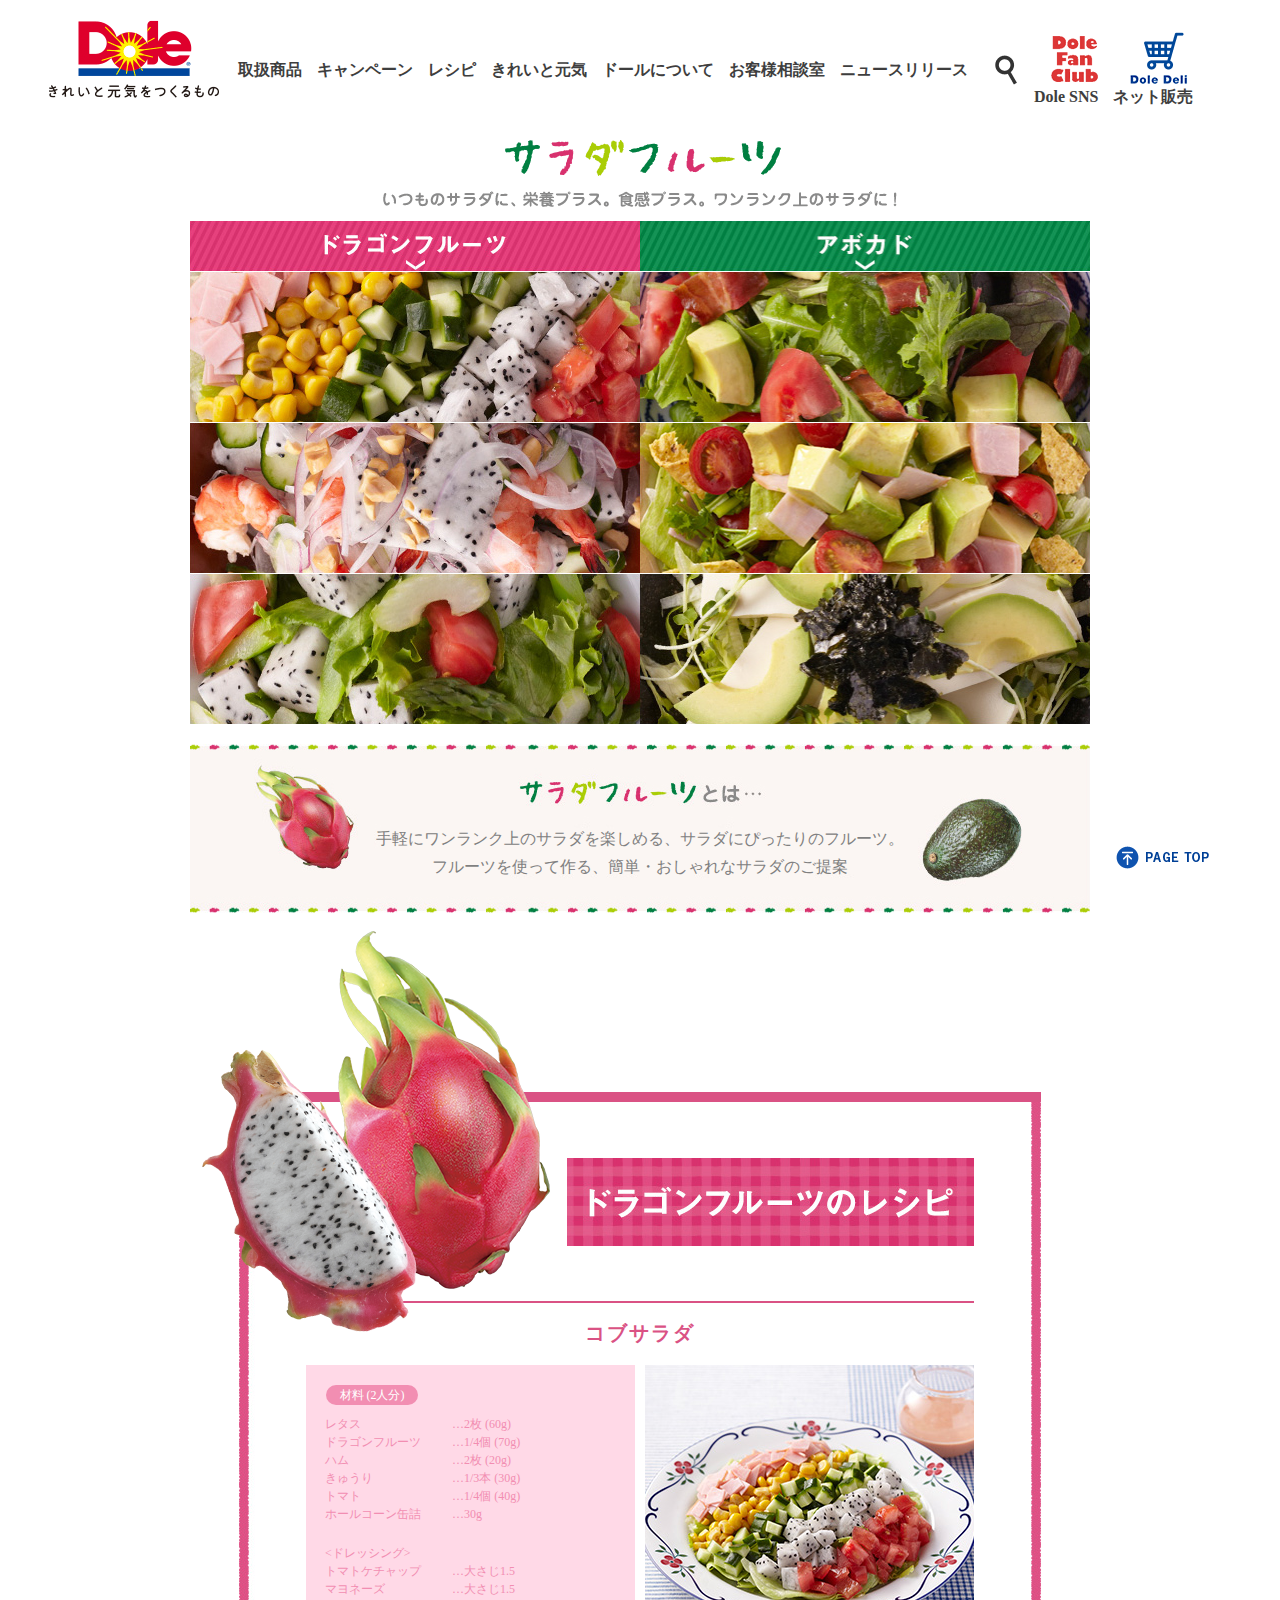
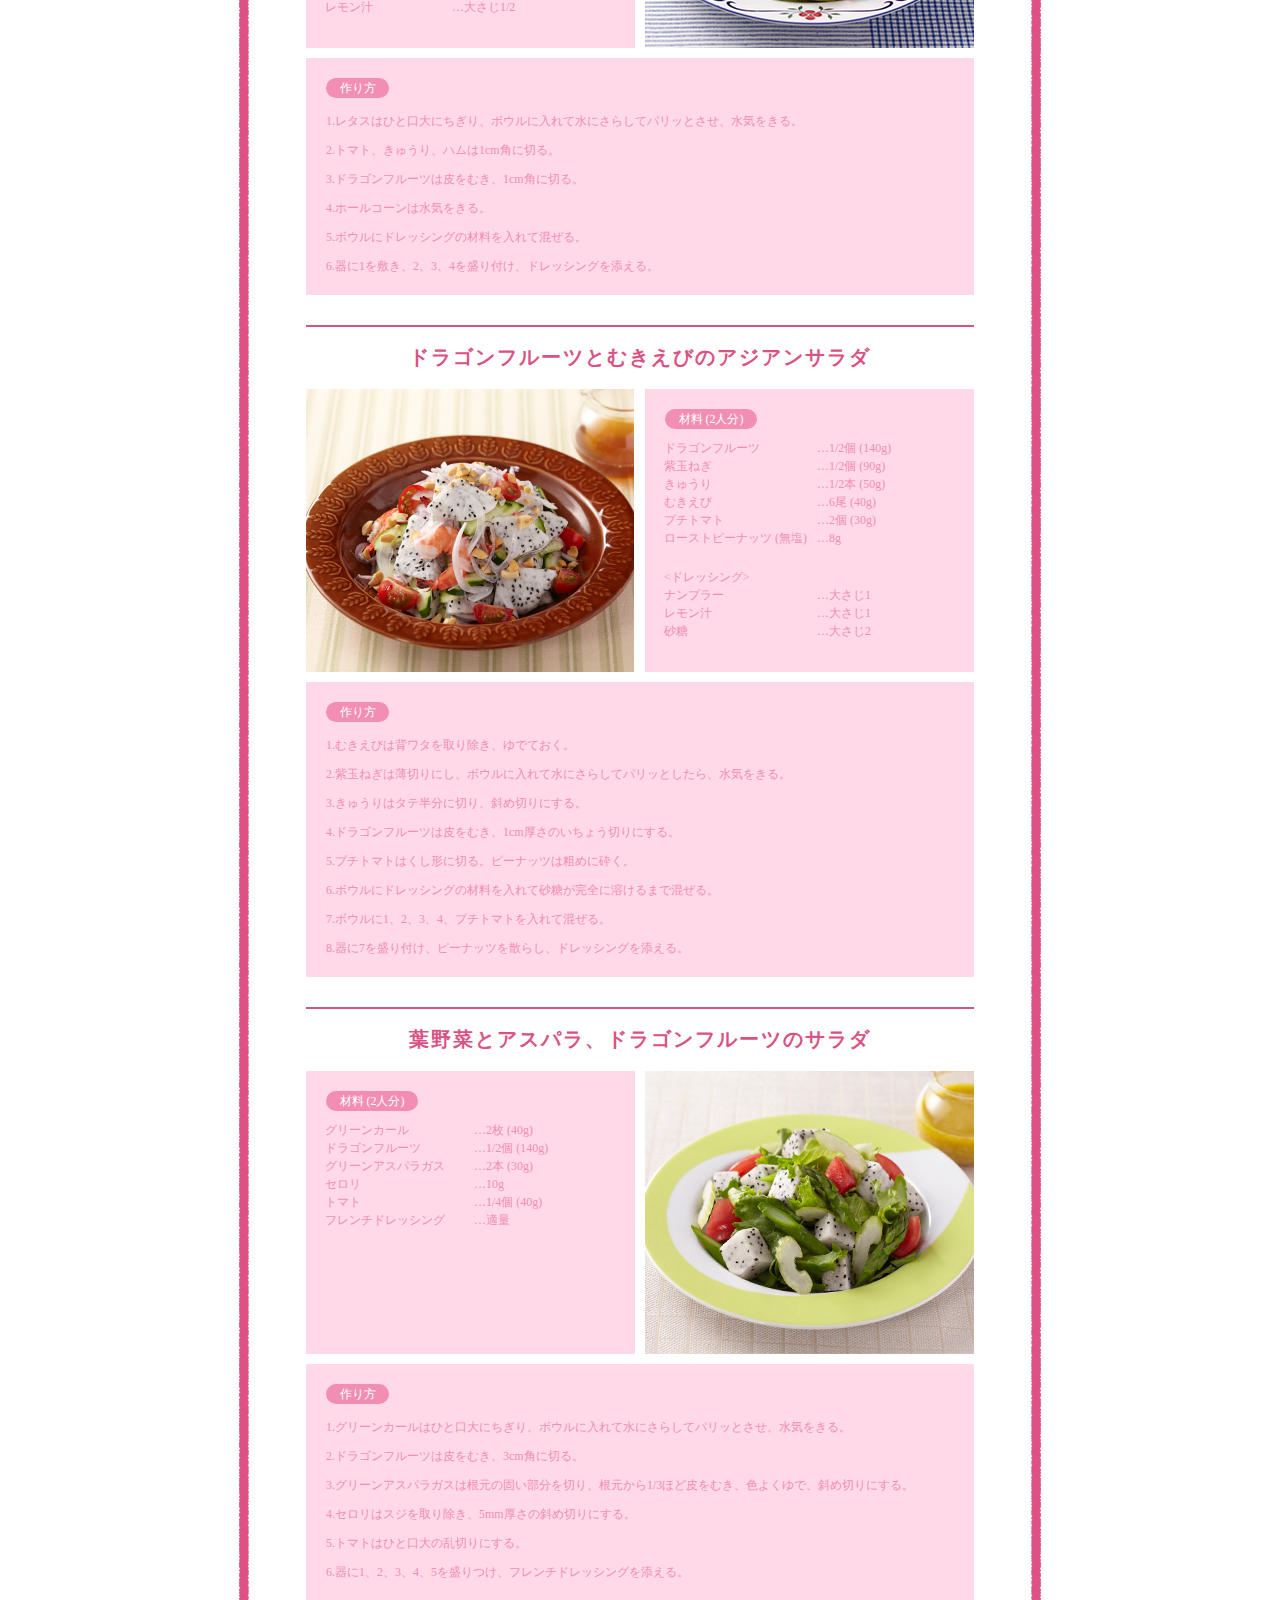
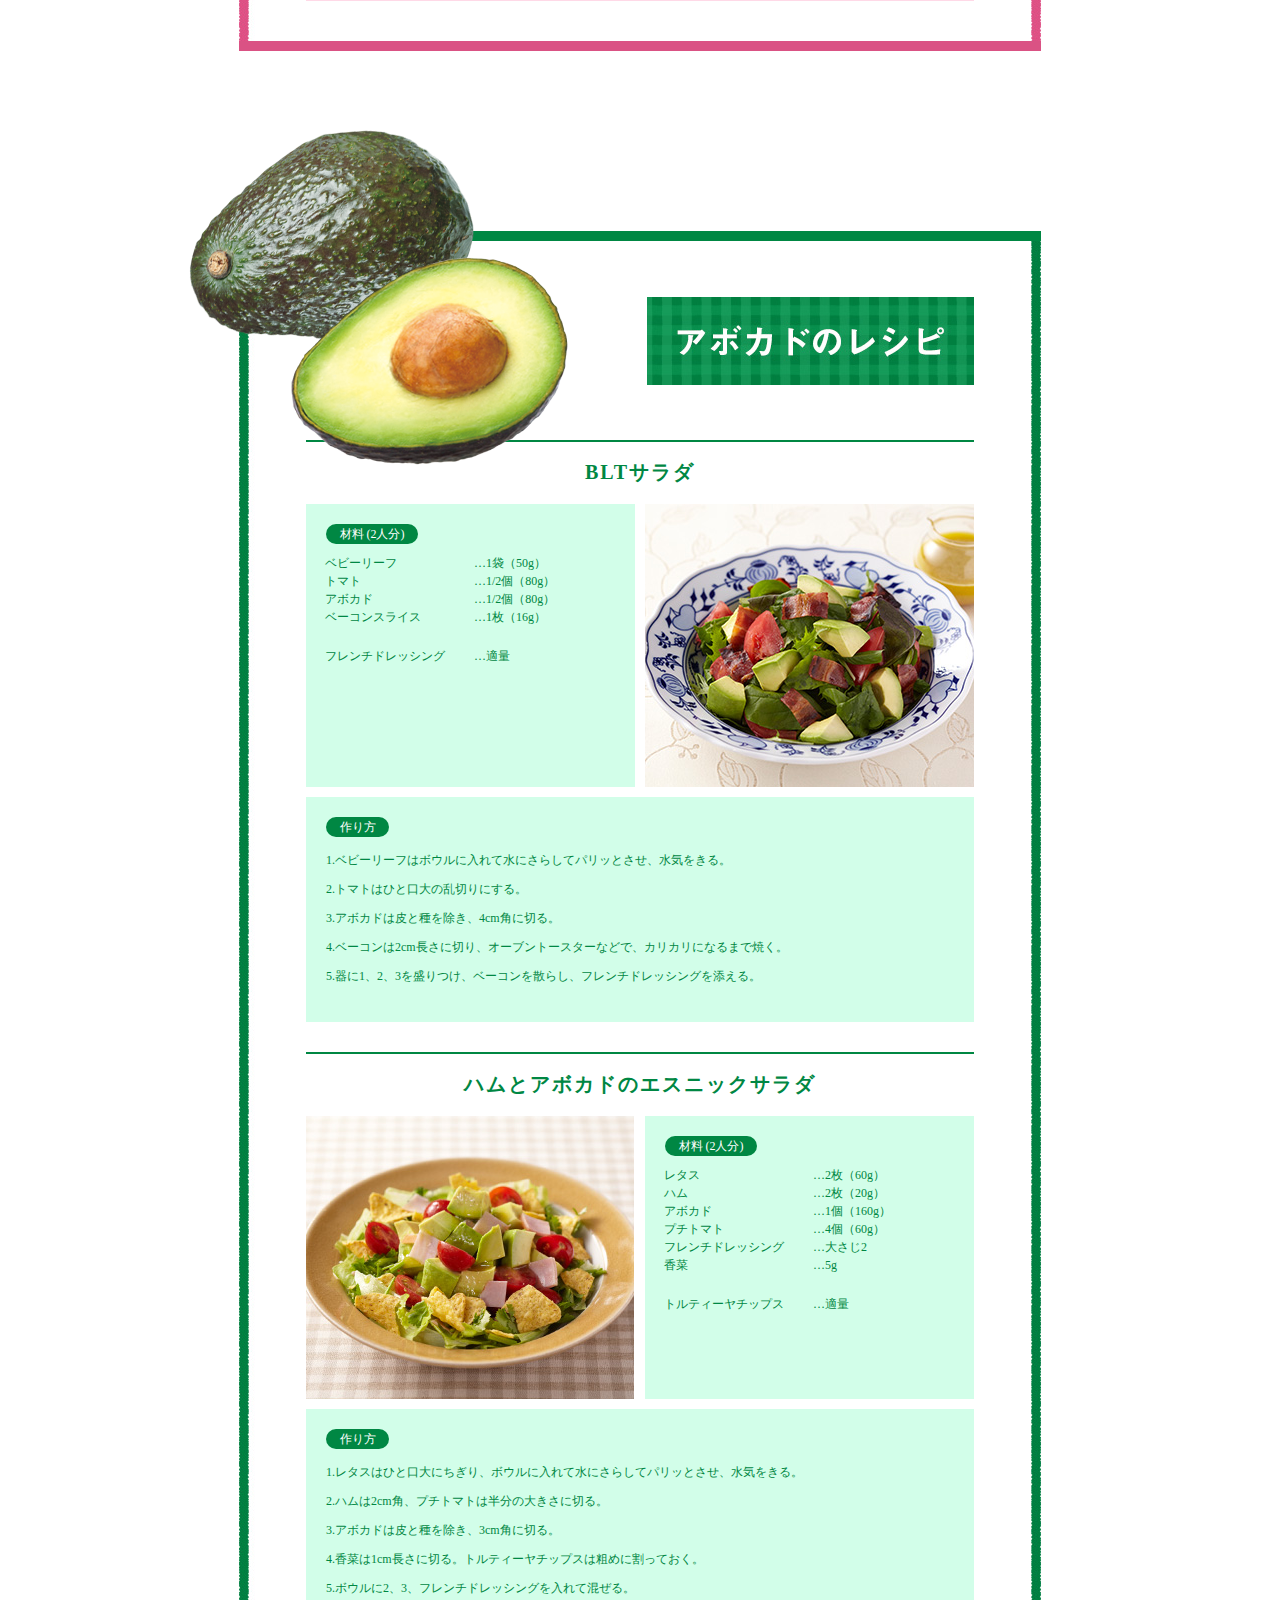
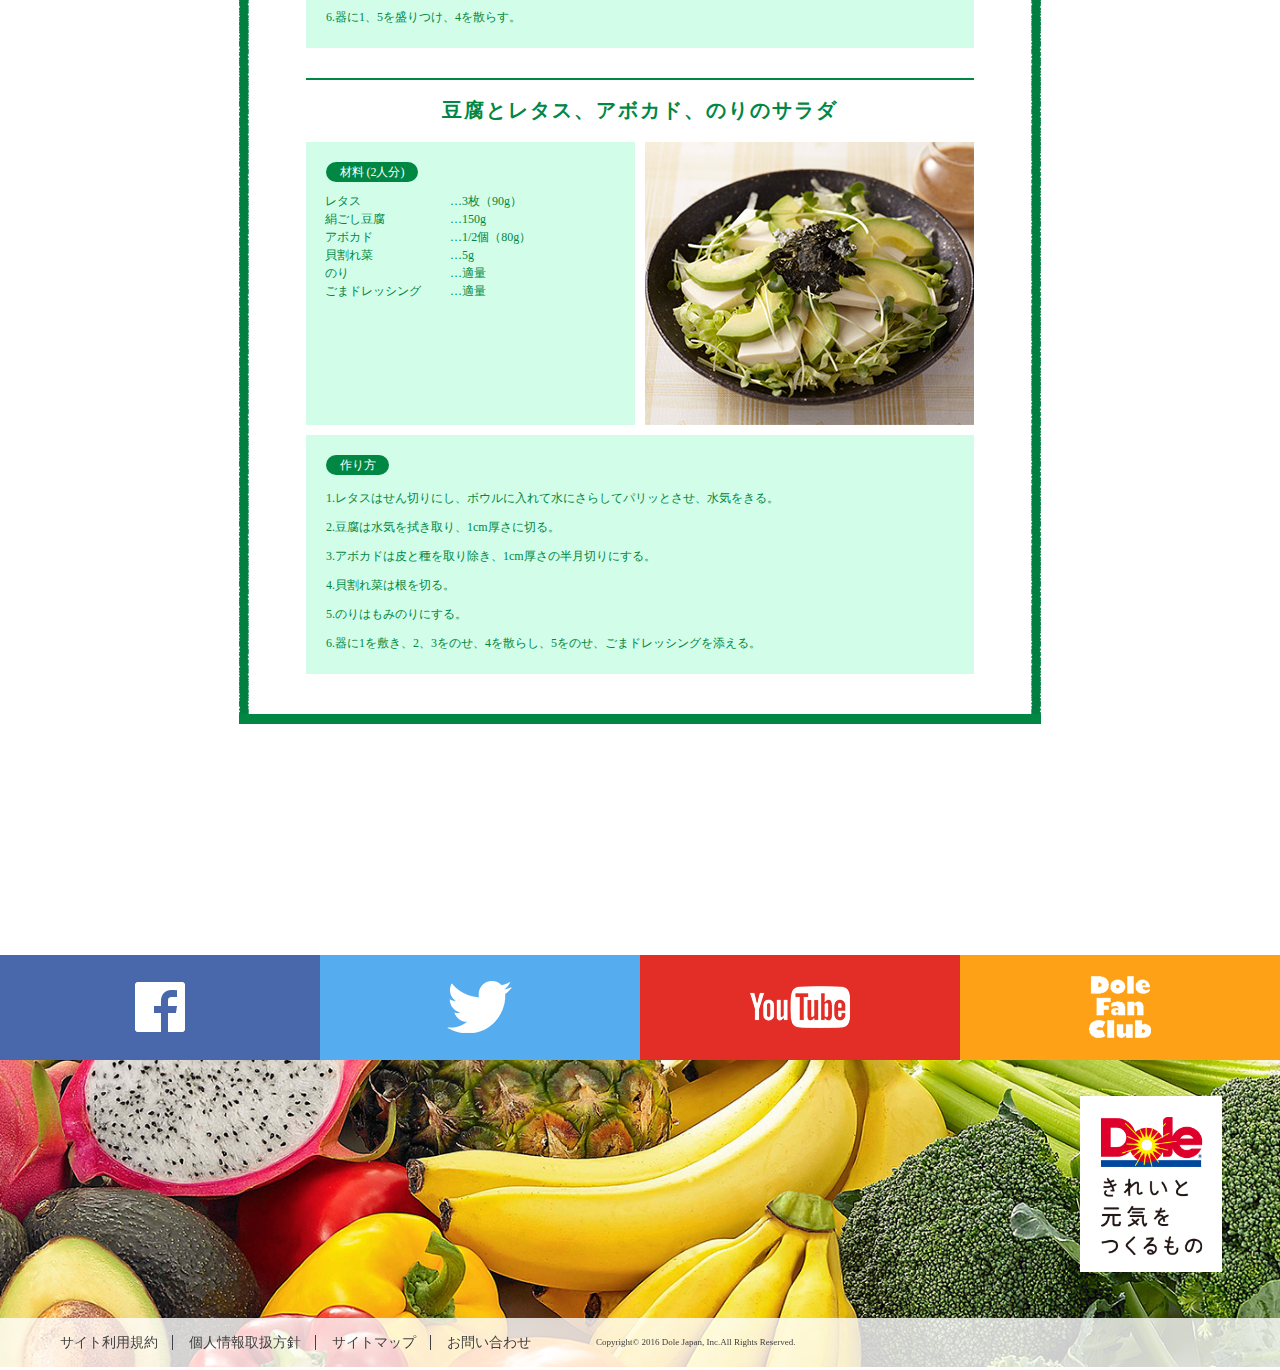
==== curriculum-02/index.html @ dbc5f343 "html内のすべてのomgにwidthとheightを指定。 インデントを調整。" ====
<!DOCTYPE html>
<html>
<head>
    <meta charset="UTF-8">
    <title>課題2</title>
    <link rel="stylesheet" type="text/css" href="css/reset.css">
    <link rel="stylesheet" type="text/css" href="css/style.css">
</head>
<body>
    <!--01.header-->
    <div class="header">
        <div class="header_inner cf">
            <a class="logo" href="https://www.dole.co.jp/"><img src="image/logo.png" alt="" height="78px" width="170px"></a>
            <ul class="groval_nav cf">
                <li><a href="https://www.dole.co.jp/products">取扱商品</a></li>
                <li><a href="https://www.dole.co.jp/campaign/">キャンペーン</a></li>
                <li><a href="https://www.dole.co.jp/recipe">レシピ</a></li>
                <li><a href="https://www.dole.co.jp/column">きれいと元気</a></li>
                <li><a href="https://www.dole.co.jp/company/">ドールについて</a></li>
                <li><a href="https://www.dole.co.jp/customer">お客様相談室</a></li>
                <li><a href="https://www.dole.co.jp/company_info/news/news_a001.html">ニュースリリース</a></li>
                <li><a class="header_serch" href=""><img src="image/header_search.png" alt="" height="30px" width="22px"></a></li>
            </ul>
            <div class="sns_link right_container">
                <a href="#"><img src="image/header_dfc.png" alt="" height="48px" width="47px"></a>
                <p><a href="#">Dole SNS</a></p>
            </div>
            <div class="sns_link_inner">
                <div class="sns_link_nav cf">
                    <dl class="dfc_box">
                        <dd><a href="#"><img src="image/footer_exlink_dfc.png" alt="" height="75px" width="170px"></a></dd>
                        <dt><a href="#">とっておきの最新情報はこちら！
                        <br>
                        Dole Fun Club！
                        </a></dt>
                    </dl>
                    <dl class="fb_box">
                        <dd><a href="#"><img src="image/footer_exlink_fb.png" alt="" height="75px" width="170px"></a></dd>
                        <dt><a href="#">Dole公式 Facebookページはこちら</a></dt>
                    </dl>
                    <dl class="tw_box">
                        <dd><a href="#"><img src="image/footer_exlink_tw.png" alt="" height="75px" width="170px"></a></dd>
                        <dt><a href="#">Dole公式 twitterはこちら</a></dt>
                    </dl>
                    <dl class="yt_box">
                        <dd><a href="#"><img src="image/footer_exlink_yt.png" alt="" height="75px" width="170px"></a></dd>
                        <dt><a href="#">Dole公式 YouTube</a></dt>
                    </dl>
                </div>
            </div>
            <div class="net_shop right_container">
                <a href="https://dole-deli.com/" target="blank"><img src="image/header_shop.png" alt="" height="52px" width="64px"></a>
                <p><a href="#">ネット販売</a></p>
            </div>
        </div>
    </div>
    <!--02.main_wrap-->
    <div class="main_wrap">
        <div class="main_wrap_top">
            <div class="key_visual">
                <img src="image/main_top_logo.png" alt="" height="90px" width="520px">
            </div>
            <div class="recipe_nav cf">
                <div class="dgfruit_nav">
                    <ul>
                        <li>
                            <a class="display_blockbgimg1" href="#dgfruit_recipi">
                                <img src="image/top_dragonfruit_image_01_off.jpg" alt="" height="50px" width="450px">
                            </a>
                        </li>
                        <li>
                            <a class="display_block bgimg2" href="#cobsalad">
                                <img src="image/top_dragonfruit_image_02_off.jpg" alt="" height="150px" width="450px">
                            </a>
                        </li>
                        <li>
                            <a class="display_block bgimg3" href="#asiansalad">
                                <img src="image/top_dragonfruit_image_03_off.jpg" alt="" height="150px" width="450px">
                            </a>
                        </li>
                        <li>
                            <a class="display_block bgimg4" href="#dgfruitsalad">
                                <img src="image/top_dragonfruit_image_04_off.jpg" alt="" height="150px" width="450px">
                            </a>
                        </li>
                    </ul>
                </div>
                <div class="avocado_nav">
                    <ul>
                        <li>
                            <a class="display_block bgimg5" href="#avocado_recipi">
                                <img src="image/top_avocado_image_01_off.jpg" alt="" height="50px" width="450px">
                            </a>
                        </li>
                        <li>
                            <a class="display_block bgimg6" href="#bltsalad">
                                <img src="image/top_avocado_image_02_off.jpg" alt="" height="150px" width="450px">
                            </a>
                        </li>
                        <li>
                            <a class="display_block bgimg7" href="#esnicsalad">
                                <img src="image/top_avocado_image_03_off.jpg" alt="" height="150px" width="450px">
                            </a>
                        </li>
                        <li>
                            <a class="display_block bgimg8" href="#norinosalad">
                                <img src="image/top_avocado_image_04_off.jpg" alt="" height="150px" width="450px">
                            </a>
                        </li>
                    </ul>
                </div>
            </div>
            <div class="what_salad">
                <p class="what_salad_text1">手軽にワンランク上のサラダを楽しめる、サラダにぴったりのフルーツ。</p>
                <p class="what_salad_text2">フルーツを使って作る、簡単・おしゃれなサラダのご提案</p>
            </div>
        </div>
        <div class="main_contents">
            <div id="dgfruit_recipi" class="dgfruit_recipi">
                <div class="dgfruit_recipi_title cf">
                    <img class="dgfruit" src="image/dragonfruit.png" alt="" height="401px" width="349px">
                    <img class="recipi_name" src="image/dragonfruit_recipe_name.jpg" alt="" height="88px" width="407px">
                </div>
                <div id="cobsalad" class="dgfruit_recipi_article">
                    <h1>コブサラダ</h1>
                    <div class="dgfruit_recipi_article_top cf">
                        <div class="dgfruit_recipi_material dgbg">
                            <p class="material_top_text_dg dgtoptx">材料 (2人分)</p>
                            <table class="dgfruit_material_box1 dgts">
                                <tr>
                                    <th>レタス</th>
                                    <td>…2枚 (60g)</td>
                                </tr>
                                <tr>
                                    <th>ドラゴンフルーツ</th>
                                    <td>…1/4個 (70g)</td>
                                </tr>
                                <tr>
                                    <th>ハム</th>
                                    <td>…2枚 (20g)</td>
                                </tr>
                                <tr>
                                    <th>きゅうり</th>
                                    <td>…1/3本 (30g)</td>
                                </tr>
                                <tr>
                                    <th>トマト</th>
                                    <td>…1/4個 (40g)</td>
                                </tr>
                                <tr class="space_bottom">
                                    <th>ホールコーン缶詰</th>
                                    <td>…30g</td>
                                </tr>
                                <tr>
                                    <th><ドレッシング></th>
                                    <td></td>
                                </tr>
                                <tr>
                                    <th>トマトケチャップ</th>
                                    <td>…大さじ1.5</td>
                                </tr>
                                <tr>
                                    <th>マヨネーズ</th>
                                    <td>…大さじ1.5</td>
                                </tr>
                                <tr>
                                    <th>レモン汁</th>
                                    <td>…大さじ1/2</td>
                                </tr>
                            </table>
                        </div>
                        <img src="image/recipe_dragonfruit_image_01.jpg" alt="" height="283px" width="329px">
                    </div>
                    <div class="dgfruit_recipi_bottom">
                        <div class="method_box_dg">
                            <p class="method_title_dg dgtoptx">作り方</p>
                            <ul class="cooking_method_dg">
                                <li>1.レタスはひと口大にちぎり、ボウルに入れて水にさらしてパリッとさせ、水気をきる。</li>
                                <li>2.トマト、きゅうり、ハムは1cm角に切る。</li>
                                <li>3.ドラゴンフルーツは皮をむき、1cm角に切る。</li>
                                <li>4.ホールコーンは水気をきる。</li>
                                <li>5.ボウルにドレッシングの材料を入れて混ぜる。</li>
                                <li>6.器に1を敷き、2、3、4を盛り付け、ドレッシングを添える。</li>
                            </ul>
                        </div>
                    </div>
                </div>
                <div id="asiansalad" class="dgfruit_recipi_article">
                    <h1>ドラゴンフルーツとむきえびのアジアンサラダ</h1>
                    <div class="dgfruit_recipi_article_top cf">
                        <img class="image_2nd" src="image/recipe_dragonfruit_image_02.jpg" alt="" height="283px" width="329px">
                        <div class="2nd_dgfruit_recipi_material dgbg">
                            <p class="material_top_text_dg dgtoptx">材料 (2人分)</p>
                            <table class="dgfruit_material_box2 dgts">
                                <tr>
                                    <th>ドラゴンフルーツ</th>
                                    <td>…1/2個 (140g)</td>
                                </tr>
                                <tr>
                                    <th>紫玉ねぎ</th>
                                    <td>…1/2個 (90g)</td>
                                </tr>
                                <tr>
                                    <th>きゅうり</th>
                                    <td>…1/2本 (50g)</td>
                                </tr>
                                <tr>
                                    <th>むきえび</th>
                                    <td>…6尾 (40g)</td>
                                </tr>
                                <tr>
                                    <th>プチトマト</th>
                                    <td>…2個 (30g)</td>
                                </tr>
                                <tr class="space_bottom">
                                    <th>ローストピーナッツ (無塩)</th>
                                    <td>…8g</td>
                                </tr>
                                <tr>
                                    <th><ドレッシング></th>
                                    <td></td>
                                </tr>
                                <tr>
                                    <th>ナンプラー</th>
                                    <td>…大さじ1</td>
                                </tr>
                                <tr>
                                    <th>レモン汁</th>
                                    <td>…大さじ1</td>
                                </tr>
                                <tr>
                                    <th>砂糖</th>
                                    <td>…大さじ2</td>
                                </tr>
                            </table>
                        </div>
                    </div>
                    <div class="dgfruit_recipi_bottom">
                        <div class="method_box_dg">
                            <p class="method_title_dg dgtoptx">作り方</p>
                            <ul class="cooking_method_dg">
                                <li>1.むきえびは背ワタを取り除き、ゆでておく。</li>
                                <li>2.紫玉ねぎは薄切りにし、ボウルに入れて水にさらしてパリッとしたら、水気をきる。</li>
                                <li>3.きゅうりはタテ半分に切り、斜め切りにする。</li>
                                <li>4.ドラゴンフルーツは皮をむき、1cm厚さのいちょう切りにする。</li>
                                <li>5.プチトマトはくし形に切る。ピーナッツは粗めに砕く。</li>
                                <li>6.ボウルにドレッシングの材料を入れて砂糖が完全に溶けるまで混ぜる。</li>
                                <li>7.ボウルに1、2、3、4、プチトマトを入れて混ぜる。</li>
                                <li>8.器に7を盛り付け、ピーナッツを散らし、ドレッシングを添える。</li>
                            </ul>
                        </div>
                    </div>
                </div>
                <div id="dgfruitsalad" class="dgfruit_recipi_article">
                    <h1>葉野菜とアスパラ、ドラゴンフルーツのサラダ</h1>
                    <div class="dgfruit_recipi_article_top cf">
                        <div class="dgfruit_recipi_material dgbg">
                            <p class="material_top_text_dg dgtoptx">材料 (2人分)</p>
                            <table class="dgfruit_material_box3 dgts">
                                <tr>
                                    <th>グリーンカール</th>
                                    <td>…2枚 (40g)</td>
                                </tr>
                                <tr>
                                    <th>ドラゴンフルーツ</th>
                                    <td>…1/2個 (140g)</td>
                                </tr>
                                <tr>
                                    <th>グリーンアスパラガス</th>
                                    <td>…2本 (30g)</td>
                                </tr>
                                <tr>
                                    <th>セロリ</th>
                                    <td>…10g</td>
                                </tr>
                                <tr>
                                    <th>トマト</th>
                                    <td>…1/4個 (40g)</td>
                                </tr>
                                <tr>
                                    <th>フレンチドレッシング</th>
                                    <td>…適量</td>
                                </tr>
                            </table>
                        </div>
                        <img src="image/recipe_dragonfruit_image_03.jpg" alt="" height="283px" width="329px">
                    </div>
                    <div class="dgfruit_recipi_bottom">
                        <div class="method_box_dg">
                            <p class="method_title_dg dgtoptx">作り方</p>
                            <ul class="cooking_method_dg">
                                <li>1.グリーンカールはひと口大にちぎり、ボウルに入れて水にさらしてパリッとさせ、水気をきる。</li>
                                <li>2.ドラゴンフルーツは皮をむき、3cm角に切る。</li>
                                <li>3.グリーンアスパラガスは根元の固い部分を切り、根元から1/3ほど皮をむき、色よくゆで、斜め切りにする。</li>
                                <li>4.セロリはスジを取り除き、5mm厚さの斜め切りにする。</li>
                                <li>5.トマトはひと口大の乱切りにする。</li>
                                <li>6.器に1、2、3、4、5を盛りつけ、フレンチドレッシングを添える。</li>
                            </ul>
                        </div>
                    </div>
                </div>
            </div>
            <div id="avocado_recipi" class="avocado_recipi">
                <div class="avocado_recipi_title cf">
                    <img class="avocado" src="image/avocado.png" alt="" height="335px" width="380px">
                    <img class="recipi_name" src="image/avocado_recipe_name.jpg" alt="" height="88px" width="327px">
                </div>
                <div id="bltsalad" class="avocado_recipi_article">
                    <h1>BLTサラダ</h1>
                    <div class="avocado_recipi_article_top cf">
                        <div class="avocado_recipi_material acbg">
                            <p class="material_top_text_ac actoptx">材料 (2人分)</p>
                            <table class="avocado_material_box1 acts">
                                <tr>
                                    <th>ベビーリーフ</th>
                                    <td>…1袋（50g）</td>
                                </tr>
                                <tr>
                                    <th>トマト</th>
                                    <td>…1/2個（80g）</td>
                                </tr>
                                <tr>
                                    <th>アボカド</th>
                                    <td>…1/2個（80g）</td>
                                </tr>
                                <tr class="space_bottom">
                                    <th>ベーコンスライス</th>
                                    <td>…1枚（16g）</td>
                                </tr>
                                <tr>
                                    <th>フレンチドレッシング</th>
                                    <td>…適量</td>
                                </tr>
                            </table>
                        </div>
                        <img src="image/recipe_avocado_image_01.jpg" alt="" height="283px" width="329px">
                    </div>
                    <div class="avocado_recipi_bottom">
                        <div class="method_box_ac">
                            <p class="method_title_ac actoptx">作り方</p>
                            <ul class="cooking_method_ac">
                                <li>1.ベビーリーフはボウルに入れて水にさらしてパリッとさせ、水気をきる。</li>
                                <li>2.トマトはひと口大の乱切りにする。</li>
                                <li>3.アボカドは皮と種を除き、4cm角に切る。</li>
                                <li>4.ベーコンは2cm長さに切り、オーブントースターなどで、カリカリになるまで焼く。</li>
                                <li>5.器に1、2、3を盛りつけ、ベーコンを散らし、フレンチドレッシングを添える。</li>
                            </ul>
                        </div>
                    </div>
                </div>
                <div id="esnicsalad" class="avocado_recipi_article">
                    <h1>ハムとアボカドのエスニックサラダ</h1>
                    <div class="avocado_recipi_article_top cf">
                        <img class="image_2nd" src="image/recipe_avocado_image_02.jpg" alt="" height="283px" width="329px">
                        <div class="avocado_recipi2_material acbg">
                            <p class="material_top_text_ac actoptx">材料 (2人分)</p>
                            <table class="avocado_material_box2 acts">
                                <tr>
                                    <th>レタス</th>
                                    <td>…2枚（60g）</td>
                                </tr>
                                <tr>
                                    <th>ハム</th>
                                    <td>…2枚（20g）</td>
                                </tr>
                                <tr>
                                    <th>アボカド</th>
                                    <td>…1個（160g）</td>
                                </tr>
                                <tr>
                                    <th>プチトマト</th>
                                    <td>…4個（60g）</td>
                                </tr>
                                <tr>
                                    <th>フレンチドレッシング</th>
                                    <td>…大さじ2</td>
                                </tr>
                                <tr class="space_bottom">
                                    <th>香菜</th>
                                    <td>…5g</td>
                                </tr>
                                <tr>
                                    <th>トルティーヤチップス</th>
                                    <td>…適量</td>
                                </tr>
                            </table>
                        </div>
                    </div>
                    <div class="avocado_recipi_bottom">
                        <div class="method_box_ac2">
                            <p class="method_title_ac actoptx">作り方</p>
                            <ul class="cooking_method_ac">
                                <li>1.レタスはひと口大にちぎり、ボウルに入れて水にさらしてパリッとさせ、水気をきる。</li>
                                <li>2.ハムは2cm角、プチトマトは半分の大きさに切る。</li>
                                <li>3.アボカドは皮と種を除き、3cm角に切る。</li>
                                <li>4.香菜は1cm長さに切る。トルティーヤチップスは粗めに割っておく。</li>
                                <li>5.ボウルに2、3、フレンチドレッシングを入れて混ぜる。</li>
                                <li>6.器に1、5を盛りつけ、4を散らす。</li>
                            </ul>
                        </div>
                    </div>
                </div>
                <div id="norinosalad" class="avocado_recipi_article">
                    <h1>豆腐とレタス、アボカド、のりのサラダ</h1>
                    <div class="avocado_recipi_article_top cf">
                        <div class="avocado_recipi_material acbg">
                            <p class="material_top_text_ac actoptx">材料 (2人分)</p>
                            <table class="avocado_material_box3 acts">
                                <tr>
                                    <th>レタス</th>
                                    <td>…3枚（90g）</td>
                                </tr>
                                <tr>
                                    <th>絹ごし豆腐</th>
                                    <td>…150g</td>
                                </tr>
                                <tr>
                                    <th>アボカド</th>
                                    <td>…1/2個（80g）</td>
                                </tr>
                                <tr>
                                    <th>貝割れ菜</th>
                                    <td>…5g</td>
                                </tr>
                                <tr>
                                    <th>のり</th>
                                    <td>…適量</td>
                                </tr>
                                <tr>
                                    <th>ごまドレッシング</th>
                                    <td>…適量</td>
                                </tr>
                            </table>
                        </div>
                        <img src="image/recipe_avocado_image_03.jpg" alt="" height="283px" width="329px">
                    </div>
                    <div class="avocado_recipi_bottom">
                        <div class="method_box_ac2">
                            <p class="method_title_ac actoptx">作り方</p>
                            <ul class="cooking_method_ac">
                                <li>1.レタスはせん切りにし、ボウルに入れて水にさらしてパリッとさせ、水気をきる。</li>
                                <li>2.豆腐は水気を拭き取り、1cm厚さに切る。</li>
                                <li>3.アボカドは皮と種を取り除き、1cm厚さの半月切りにする。</li>
                                <li>4.貝割れ菜は根を切る。</li>
                                <li>5.のりはもみのりにする。</li>
                                <li>6.器に1を敷き、2、3をのせ、4を散らし、5をのせ、ごまドレッシングを添える。</li>
                            </ul>
                        </div>
                    </div>
                </div>
            </div>
        </div>
    </div>
    <!--03.footer-->
    <div class="footer_wrap">
        <div class="footer_link_box">
            <ul class="cf">
                <li class="fb transparency">
                    <a href="https://www.facebook.com/Dole.japan" target="blank">
                        <img src="image/footer_exlink_fb.png" alt="" height="75px" width="170px">
                    </a>
                </li>
                <li class="tw transparency">
                    <a href="https://twitter.com/bobbykun_banana" target="blank">
                        <img src="image/footer_exlink_tw.png" alt="" height="75px" width="170px">
                    </a>
                </li>
                <li class="yt transparency">
                    <a href="https://www.youtube.com/user/DoleJapanLtd?feature=watch" target="blank">
                        <img src="image/footer_exlink_yt.png" alt="" height="75px" width="170px">
                    </a>
                </li>
                <li class="dfc transparency">
                    <a href="http://www.beach.jp/community/DOLE/" target="blank">
                        <img src="image/footer_exlink_dfc.png" alt="" height="75px" width="170px">
                    </a>
                </li>
            </ul>
        </div>
        <div class="footer_nav_wrap">
            <img class="footer_bg" src="image/footer_menu_bg.jpg" alt="">
            <a class="footer_logo" href="https://www.dole.co.jp/company/brand_message/" target="blank">
                <img src="image/footer_menu_logo.png" alt="" height="176px" width="142px">
            </a>
            <div class="footer_nav_box cf">
                <ul class="footer_nav_article cf">
                    <li><a class="footer_nav" href="">サイト利用規約</a></li>
                    <li><a class="footer_nav" href="">個人情報取扱方針</a></li>
                    <li><a class="footer_nav" href="">サイトマップ</a></li>
                    <li><a href="">お問い合わせ</a></li>
                </ul>
                <p class="copyright">Copyright&copy; 2016 Dole Japan, Inc.All Rights Reserved.</p>
            </div>
        </div>
    </div>
    <!--04.top_btn-->
    <div class="top_btn">
        <a href="index.html"><img src="image/img_pagetop.png" alt="" height="23px" width="94px"></a>
    </div>
    <script src="./js/lib/jquery-2.2.1.js"></script>
    <script src="./js/lib/jquery-ui.min.js"></script>
    <script src="./js/main.js"></script>
</body>
</html>
---- curriculum-02/css/style.css ----
@charset "UTF-8";
/*
 *00.clearfix
 *01.header
 *02.main_wrap
 *03.footer
 *04.top_btn
*/
a {
    text-decoration: none;
}
/*
 *00.clearfix
*/
.cf:before,
.cf:after {
    content: " ";
    display: table;
}
.cf:after {
    clear: both;
}
.cf {
    zoom: 1;
}
/*
 *01.header
*/
.header {
    margin: 20px 0 25px;
    position: relative;
    width: 100%;
}
.header_inner {
    margin: 0 auto;
    width: 1192px;
}
.logo {
    display: block;
    float: left;
    padding-left: 5px;
}
.groval_nav {
    float: left;
    padding: 42px 0 0 19px;
}
.groval_nav li {
    float: left;
    font-family: 'Hiragino Kaku Gothic Pro' 'Hiragino Maru Gothic Pro';
    font-weight: bold;
    padding-right: 15px;
}
.groval_nav li > a {
    color: #3e3e3e;
    display: block;
}
.groval_nav li > a:hover {
    text-decoration: underline;
}
.header_serch {
    margin: -7px 0 0 12px;
}
.right_container{
    float: left;
    margin: 18px 13px 0 2px;
}
.right_container a {
    display: block;
}
.right_container p {
    margin-top: 2px;
}
.right_container p > a {
    color: #3e3e3e;
    display: block;
    font-family: "ヒラギノ角ゴ Pro W3",'Hiragino Kaku Gothic Pro';
    font-weight: bold;
}
.sns_link a > img {
    margin: -2px 0 0 17px;
}
.right_container p > a:hover {
    text-decoration: underline;
}
.sns_link_inner {
    background-color: #ffc2b2;
    display: none;
    height: 430px;
    position: absolute;
    left:-45px;
    top: 100px;
    width: 1281px;
}
.sns_link_nav {
    margin: 40px auto 0;
    width: 1051px;
}
.sns_link_nav dl > dt {
    font-size: 14px;
    padding-top: 10px;
    text-align: center;
}
.sns_link_nav dl > dt > a {
    color: #3e3e3e;
    font-family: "ヒラギノ角ゴ Pro W3",'Hiragino Kaku Gothic Pro';
    font-weight: bold;
}
.dfc_box {
    float: left;
    margin-right: 30px;;
}
.dfc_box dd > a {
    background-color: #ffa117;
    display: block;
    opacity: 1;
    padding: 26px 0 24px;
    text-align: center;
}
.dfc_box dd {
    border: 1px solid #fff;
    width: 314px;
}
.fb_box {
    float: left;
    margin: 0 30px 25px 0;
}
.fb_box dd > a {
    background-color: #4967ab;
    display: block;
    opacity: 1;
    padding: 26px 0 24px;
    text-align: center;
}
.fb_box dd {
    border: 1px solid #fff;
    width: 314px;
}
.tw_box {
    float: left;
    margin-bottom: 25px;
}
.tw_box dd > a {
    background-color: #55acef;
    display: block;
    opacity: 1;
    padding: 26px 0 24px;
    text-align: center;
}
.tw_box dd {
    border: 1px solid #fff;
    width: 314px;
}
.yt_box {
    float: left;
    margin-top: 24px;
}
.yt_box dd > a {
    background-color: #e22e26;
    display: block;
    opacity: 1;
    padding: 26px 0 24px;
    text-align: center;
}
.yt_box dd {
    border: 1px solid #fff;
    width: 314px;
}
.net_shop a > img {
    margin: -6px 0 0 14px;
}
/*
 *02.main_wrap
*/
.main_wrap {
    margin: 0 auto;
    width: 900px;
}
.main_wrap_top {
    margin-bottom: 179px;
    width: 900px;
}
.key_visual {
    margin: 0 auto -2px;
    width: 520px;
}
.recipe_nav {
    margin-bottom: 19px;
}
.display_block {
    display: block;
}
.display_block img {
    opacity: 1;
}
.bgimg1 {
    background-image: url(../image/top_dragonfruit_image_01_on.jpg);
    background-repeat: no-repeat;
}
.bgimg2 {
    background-image: url(../image/top_dragonfruit_image_02_on.jpg);
    background-repeat: no-repeat;
}
.bgimg3 {
    background-image: url(../image/top_dragonfruit_image_03_on.jpg);
    background-repeat: no-repeat;
}
.bgimg4 {
    background-image: url(../image/top_dragonfruit_image_04_on.jpg);
    background-repeat: no-repeat;
}
.bgimg5 {
    background-image: url(../image/top_avocado_image_01_on.jpg);
    background-repeat: no-repeat;
}
.bgimg6 {
    background-image: url(../image/top_avocado_image_02_on.jpg);
    background-repeat: no-repeat;
}
.bgimg7 {
    background-image: url(../image/top_avocado_image_03_on.jpg);
    background-repeat: no-repeat;
}
.bgimg8 {
    background-image: url(../image/top_avocado_image_04_on.jpg);
    background-repeat: no-repeat;
}
.dgfruit_nav {
    float: left;
}
.dgfruit_nav ul > li {
    margin-bottom: -2px;
}
.avocado_nav {
    float: left;
}
.avocado_nav ul > li {
    margin-bottom: -2px;
}
.what_salad {
    background-image: url(../image/what_salad_fruit.jpg);
    background-repeat: no-repeat;
}
.what_salad p {
    color: #808080;
    text-align: center;
}
.what_salad_text1 {
    padding-top: 87px;
}
.what_salad_text2 {
    padding: 12px 0 38px;
}
.main_contents {
    margin: 0 auto;
    width: 900px;
}
.dgts th,.dgts td {
    color: #f28eb2;
    font-size: 12px;
    font-weight: normal;
    padding-bottom: 6px;
    text-align: left;
}
.dgbg {
    background-color: #ffd9e7;
    float: left;
    width: 329px;
}
.acbg {
    background-color: #d2fee9;
    float: left;
    width: 329px;
}
.acts th,.acts td {
    color: #008743;
    font-size: 12px;
    font-weight: normal;
    padding-bottom: 6px;
    text-align: left;
}
.space_bottom th {
    padding-bottom: 27px;
}
.dgtoptx {
    background-color: #f28eb2;
    border-radius: 30px;
    color: #fff;
    font-size: 12px;
    padding: 4px 0;
    text-align: center;
}
.actoptx {
    background-color: #008743;
    border-radius: 30px;
    color: #fff;
    font-size: 12px;
    padding: 4px 0;
    text-align: center;
}
.dgfruit_recipi_bottom {
    background-color: #ffd9e7;
    width: 668px;
}
.avocado_recipi_bottom {
    background-color: #d2fee9; 
    width: 668px;
}
.dgfruit_recipi {
    background-image: url(../image/recipe_dragonfruit_bg_body.jpg);
    background-repeat: repeat-y;
    border-top: 10px solid #da5284;
    border-bottom: 10px solid #da5284;
    margin: 0 auto 180px;
    padding-bottom: 40px;
    width: 802px;
}
.dgfruit_recipi_title {
    margin: 0 auto -10px;
    position: relative;
    width: 668px;
}
.dgfruit {
    left: -105px;
    position: absolute;
    top: -171px;
}
.recipi_name {
    float: right;
    padding: 56px 0 35px;
}
.dgfruit_recipi_article {
    border-top: 2px solid #da5284;
    margin: 30px auto 0;
    width: 668px;
}
.dgfruit_recipi_article h1 {
    color: #da5284;
    font-size: 20px;
    letter-spacing: 2px;
    padding: 20px 0 22px;
    text-align: center;
}
.dgfruit_recipi_article_top {
    margin-bottom: 10px;
    width: 668px;
}
.dgfruit_recipi_material {
    margin-right: 10px;
}
.dgfruit_recipi_article_top img {
    float: left;
}
.material_top_text_dg {
    margin: 20px 0 13px 20px;
    width: 92px;
}
.dgfruit_material_box1 {
    margin: 0 0 29px 19px;
}
.dgfruit_material_box1 tr > th {
    padding-right: 31px;
}
.method_box_dg {
    margin: 0 auto;
    padding: 20px 0 23px;
    width: 628px;
}
.method_title_dg {
    padding: 4px 0;
    width: 63px;
}
.cooking_method_dg {
    font-size: 12px;
}
.cooking_method_dg li {
    color: #f28eb2;
    padding-top: 17px;
}
.dgfruit_material_box2 {
    margin: 0 0 29px 19px;
}
.dgfruit_material_box2 tr > th {
    padding-right: 10px;
}
.image_2nd {
    float: left;
    margin-right: 10px;
}
.dgfruit_material_box3 {
    margin: 0 0 122px 19px;
}
.dgfruit_material_box3 tr > th {
    padding-right: 29px;
}
.avocado_recipi {
    background-image: url(../image/recipe_avocado_bg_body.jpg);
    background-repeat: repeat-y;
    border-top: 10px solid #008743;
    border-bottom: 10px solid #008743;
    margin: 0 auto 231px;
    padding-bottom: 40px;
    width: 802px;
}
.avocado_recipi_title {
    margin: 0 auto -10px;
    position: relative;
    width: 668px;
}
.avocado {
    left: -117px;
    position: absolute;
    top: -111px;
}
.avocado_recipi_article {
    border-top: 2px solid #008743;
    margin: 30px auto 0;
    width: 668px;
}
.avocado_recipi_article h1 {
    color: #008743;
    font-size: 20px;
    letter-spacing: 2px;
    padding: 20px 0 22px;
    text-align: center;
}
.avocado_recipi_article_top {
    margin-bottom: 10px;
    width: 668px;
}
.avocado_recipi_material {
    margin-right: 10px;
}
.material_top_text_ac {
    margin: 20px 0 13px 20px;
    width: 92px;
}
.avocado_material_box1 {
    margin: 0 0 119px 19px;
}
.avocado_material_box1 tr > th {
    padding-right: 29px;
}
.avocado_recipi_article_top img {
    float: left;
}
.method_box_ac {
    margin: 0 auto;
    padding: 20px 0 40px;
    width: 628px;
}
.method_title_ac {
    width: 63px;
}
.cooking_method_ac {
    font-size: 12px;
}
.cooking_method_ac li {
    color: #008743;
    padding-top: 17px;
}
.avocado_material_box2 {
    margin: 0 0 83px 19px;
}
.avocado_material_box2 tr > th {
    padding-right: 29px;
}
.method_box_ac2 {
    margin: 0 auto;
    padding: 20px 0 25px;
    width: 628px;
}
.avocado_material_box3 {
    margin: 0 0 122px 19px;
}
.avocado_material_box3 tr > th {
    padding-right: 29px;
}
/*
 *03.footer
*/
.footer_wrap {
    bottom: 0;
    width: 100%;
}
.footer_link_box ul > li {
    float: left;
    width: 25%;
}
.fb a {
    background-color: #4967ab;
    display: block;
    opacity: 1;
    text-align: center;
}
.tw a {
    background-color: #55acef;
    display: block;
    opacity: 1;
    text-align: center;
}
.yt a {
    background-color: #e22e26;
    display: block;
    opacity: 1;
    text-align: center;
}
.dfc a {
    background-color: #ffa117;
    display: block;
    opacity: 1;
    text-align: center;
}
.footer_link_box ul > li > a > img {
    padding: 15px 0 12px;
}
.footer_nav_wrap {
    position: relative;
    width: 100%;
    z-index: 1;
}
.footer_bg {
    width: 100%;
}
.footer_logo {
    position: absolute;
    right: 58px;
    top: 36px;
}
.footer_nav_box {
    bottom: 0;
    background-color: rgba(255,255,255,0.8);
    position: absolute;
    width: 100%;
}
.footer_nav_article {
    float: left;
    padding: 18px 0 20px 44px;
}
.footer_nav_article li {
    float: left;
    font-size: 14px;
    margin-left: 16px;
}
.footer_nav_article li > a {
    color: #404141;
}
.footer_nav {
    border-right: 1px solid #404141;
    padding-right: 14px;
}
.copyright {
    color: #404141;
    float: left;
    font-size: 9px;
    padding: 20px 0 0 65px;
}
/*
 *04.top_btn
*/
.top_btn {
    bottom: 28px;
    position: fixed;
    right: 70px;
    z-index: 0;
}
.top_btn a {
    display: block;
}
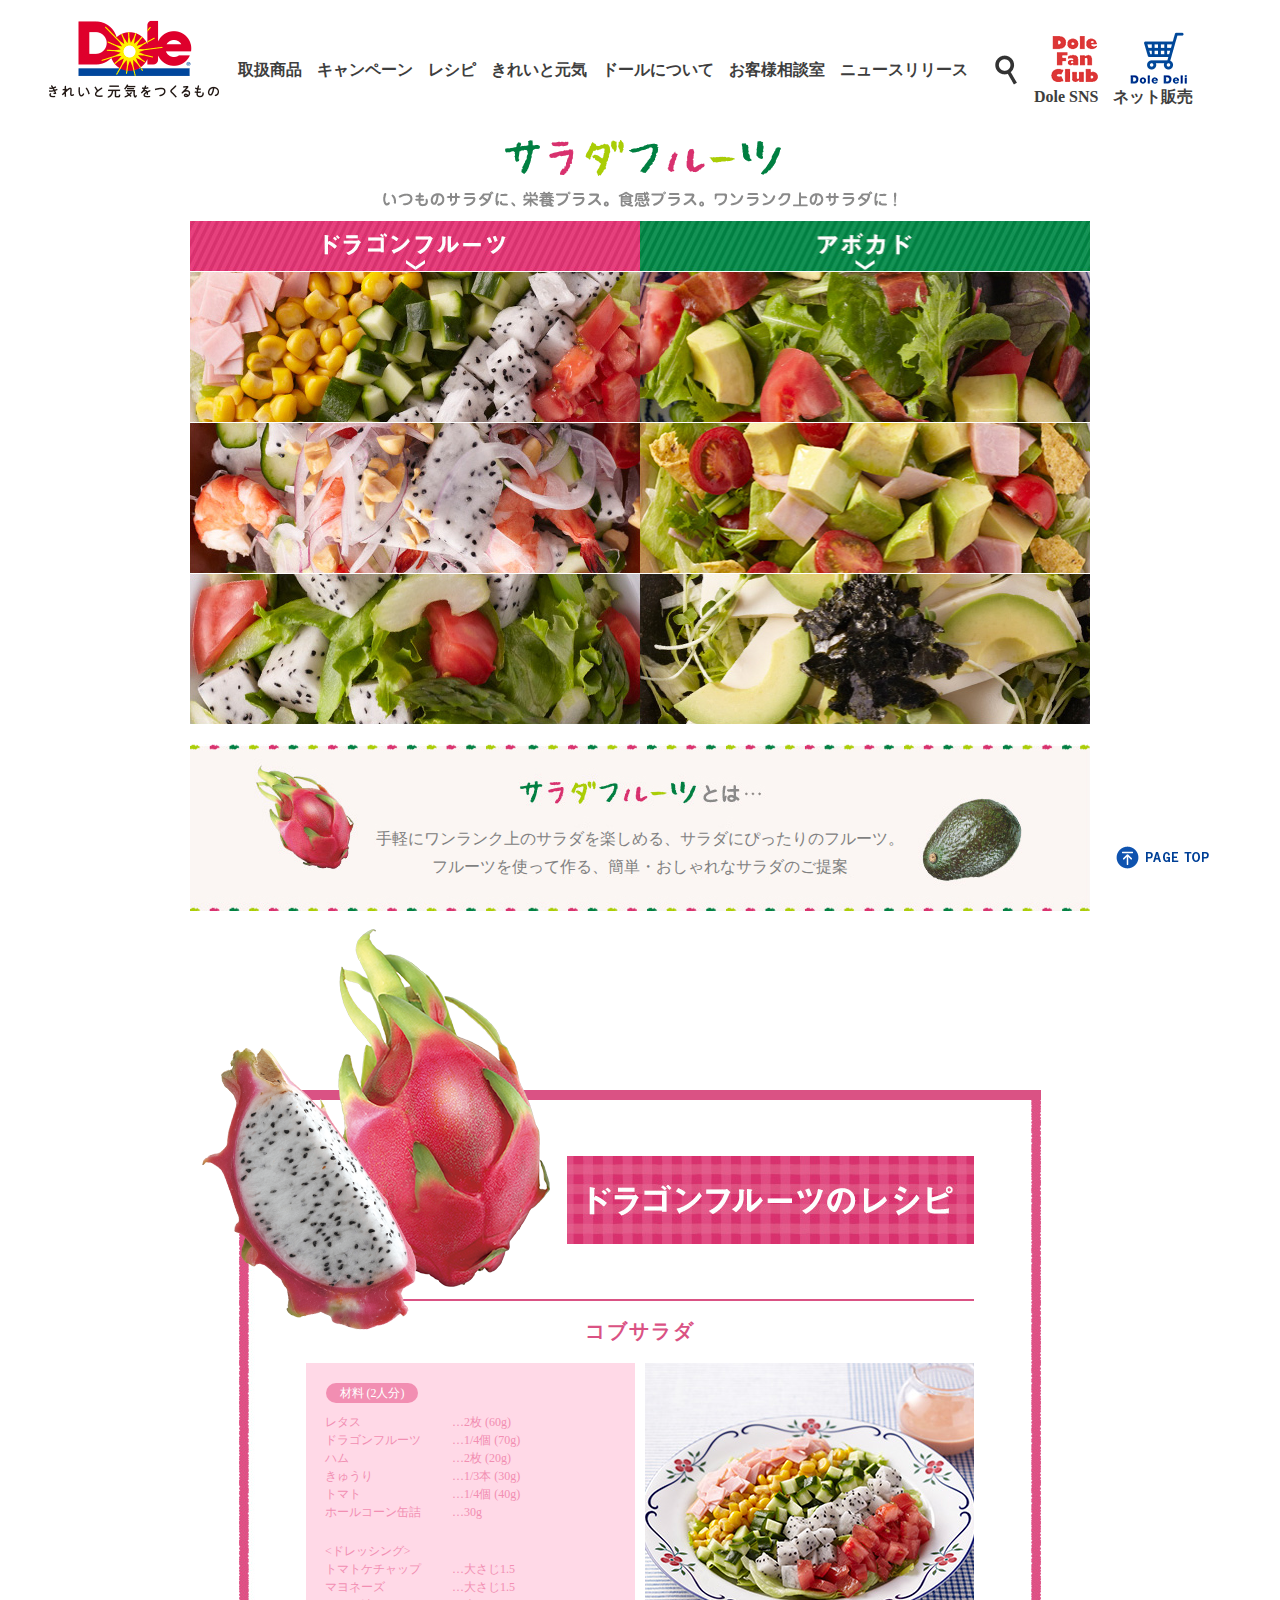
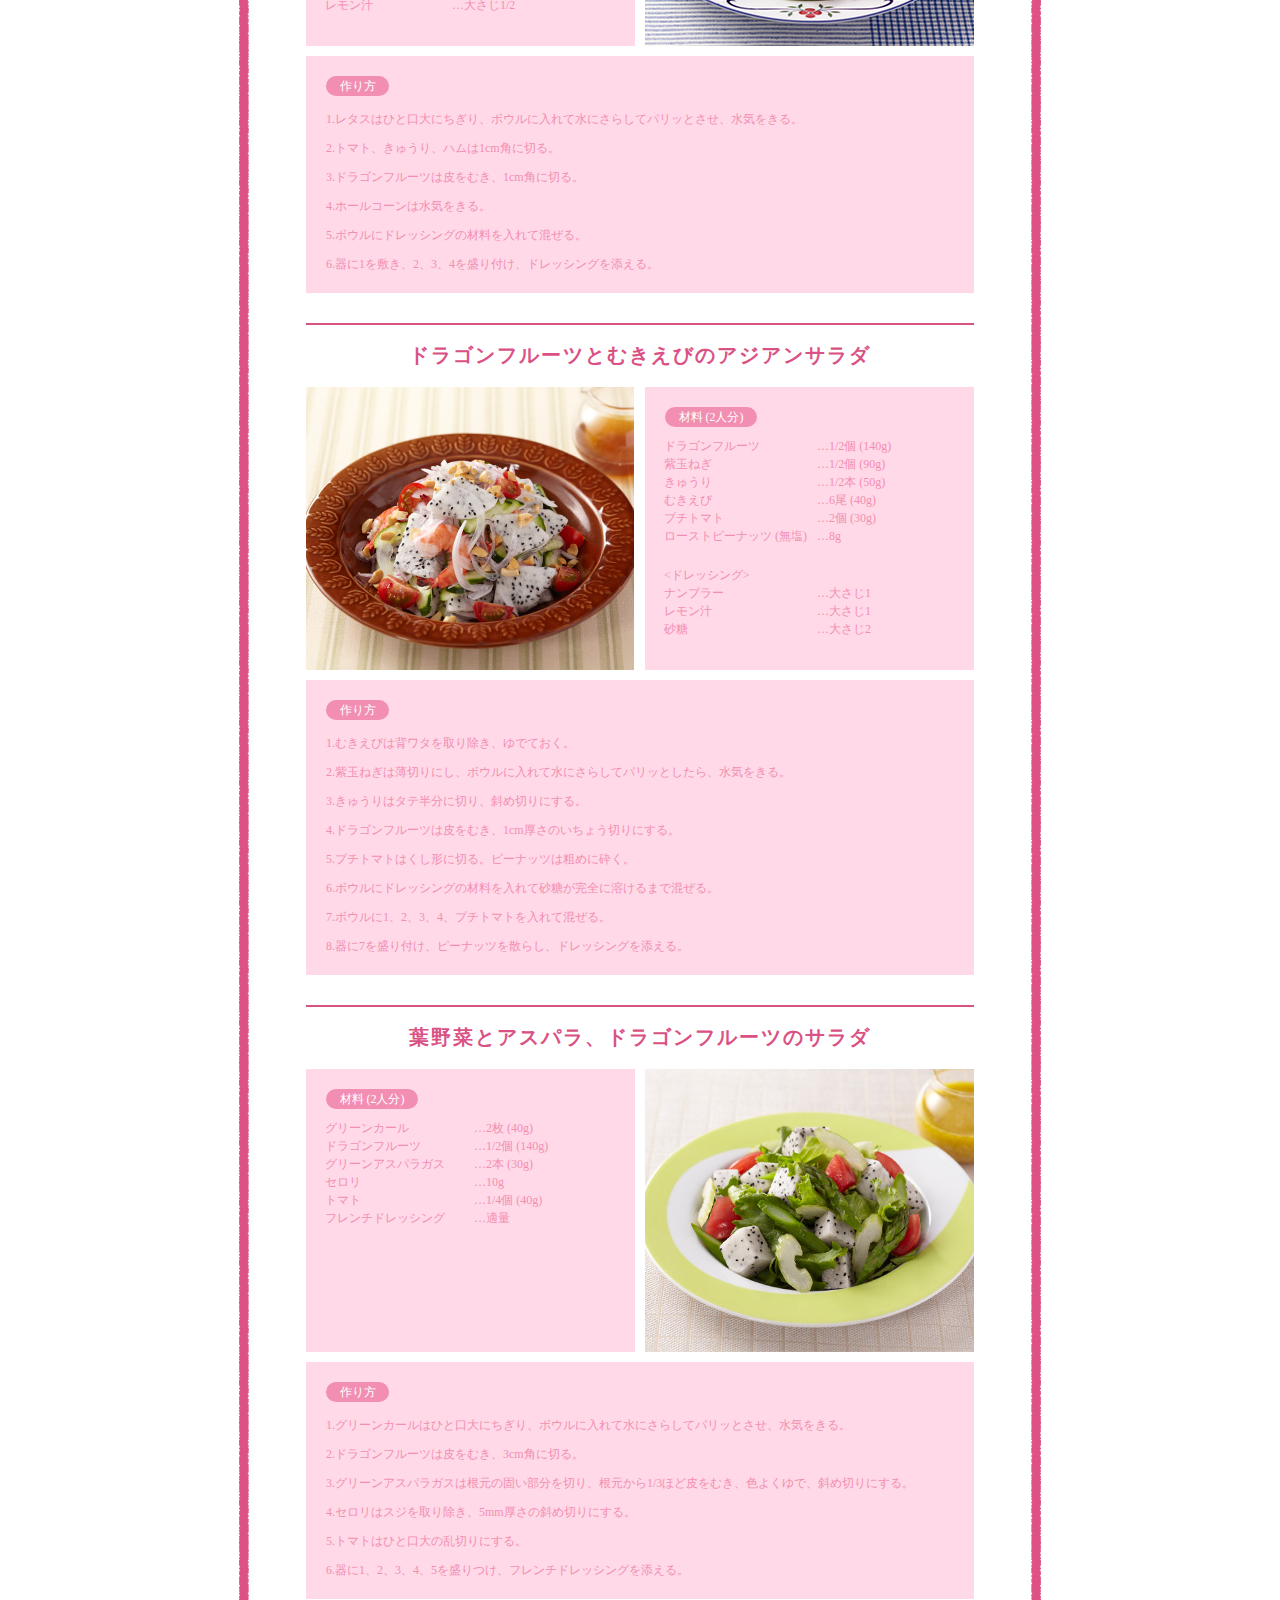
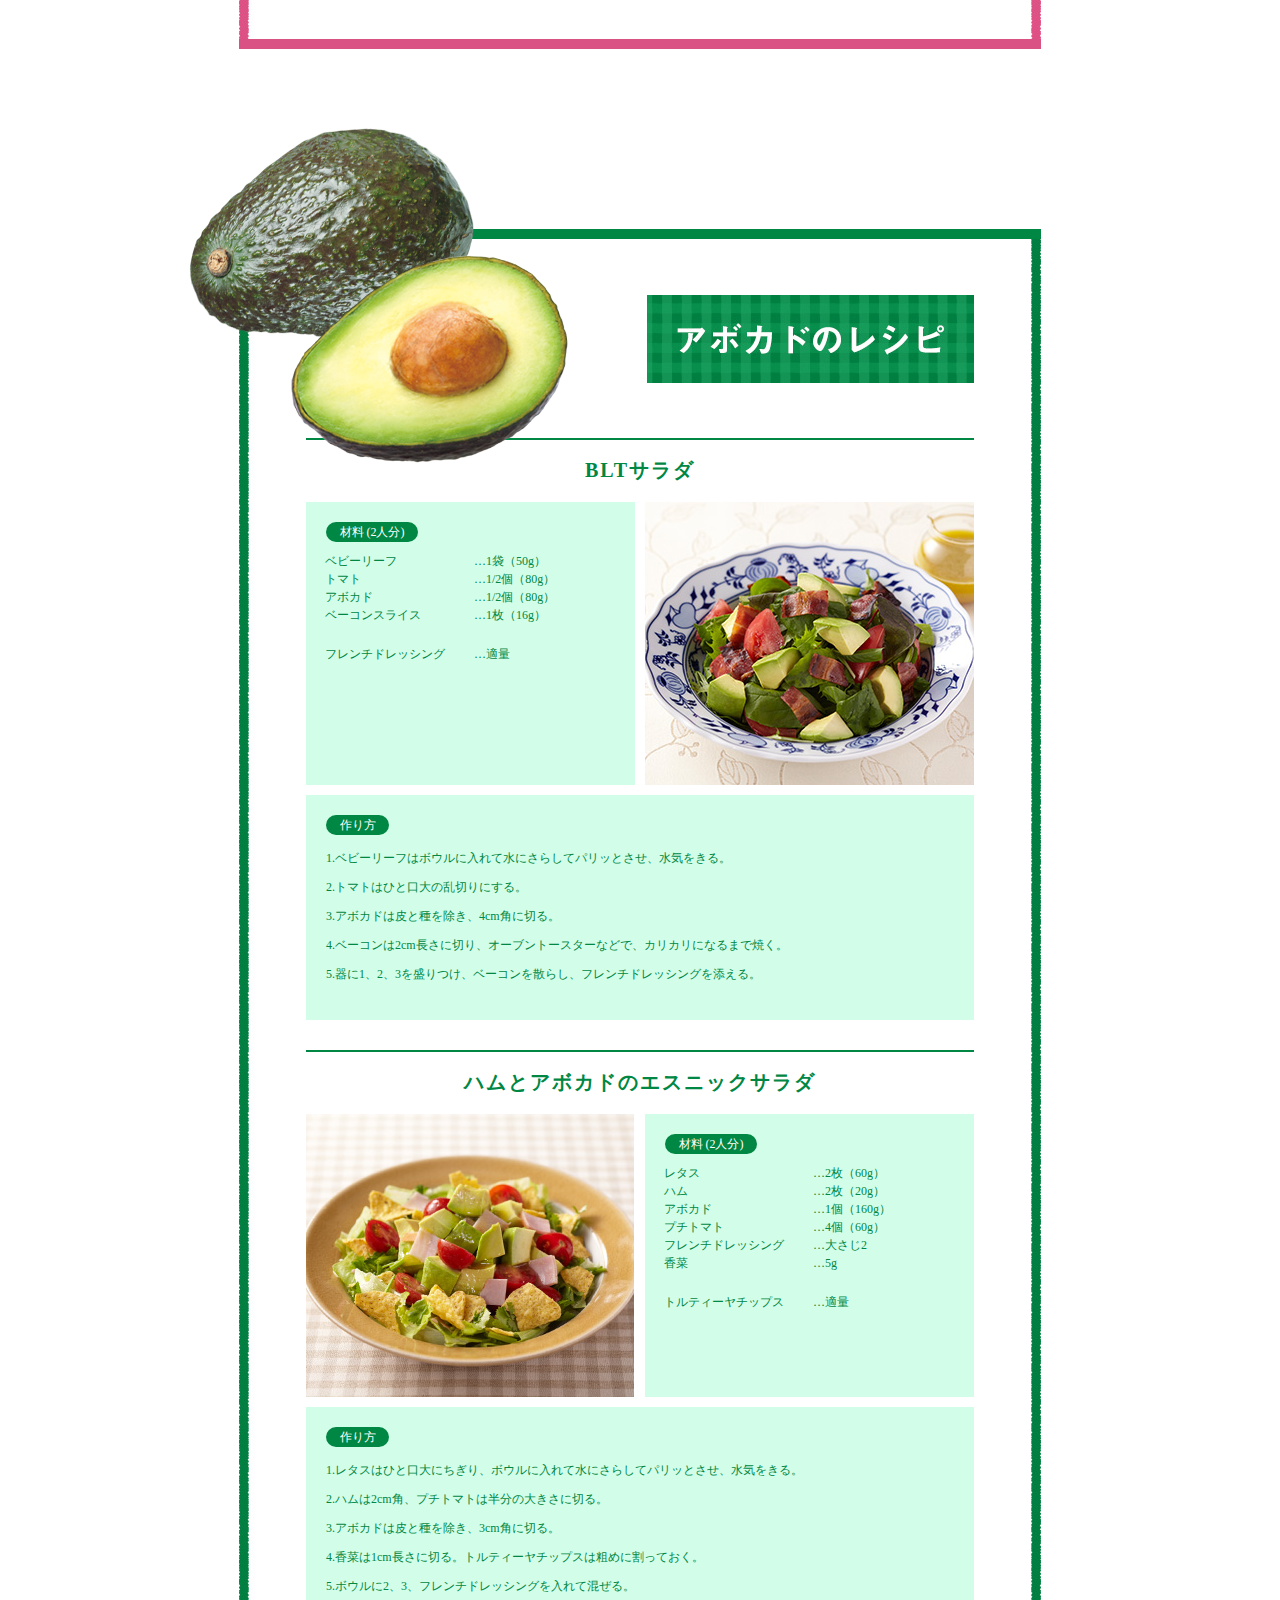
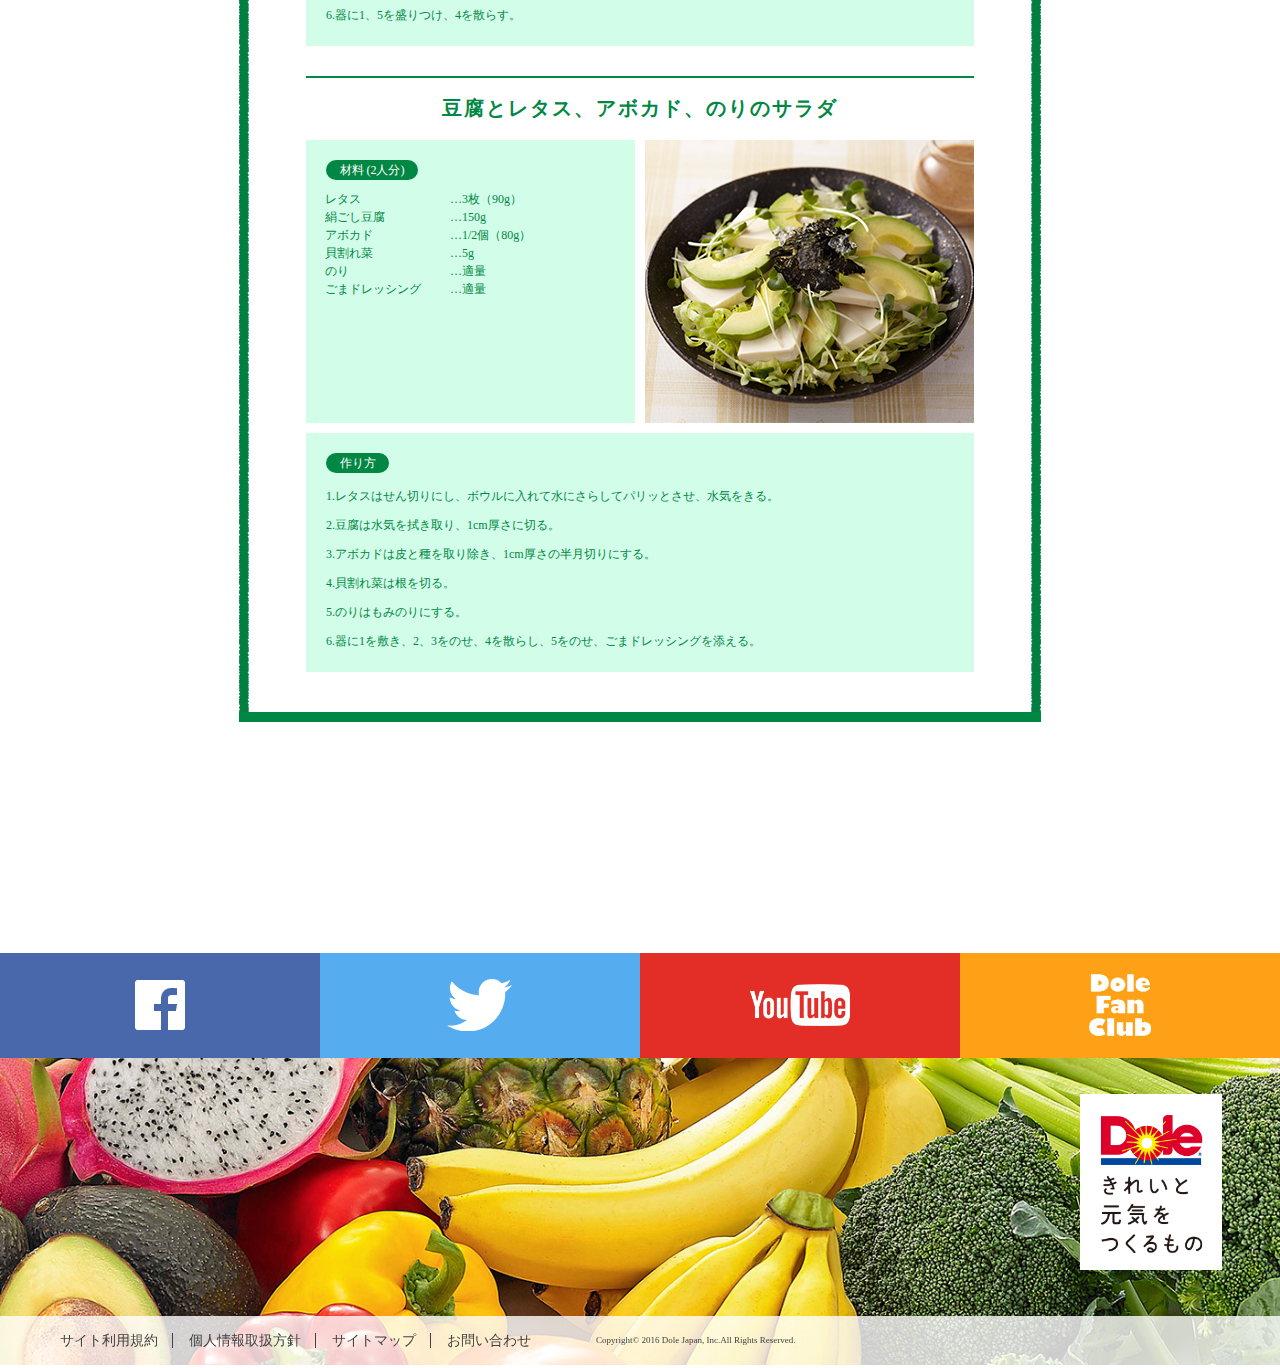
==== commit 750b2d71: "class名を変更・修正。" ====
--- a/curriculum-02/index.html
+++ b/curriculum-02/index.html
@@ -64,7 +64,7 @@
                 <div class="dgfruit_nav">
                     <ul>
                         <li>
-                            <a class="display_blockbgimg1" href="#dgfruit_recipi">
+                            <a class="display_block bgimg1" href="#dgfruit_recipi">
                                 <img src="image/top_dragonfruit_image_01_off.jpg" alt="" height="50px" width="450px">
                             </a>
                         </li>
@@ -111,8 +111,8 @@
                 </div>
             </div>
             <div class="what_salad">
-                <p class="what_salad_text1">手軽にワンランク上のサラダを楽しめる、サラダにぴったりのフルーツ。</p>
-                <p class="what_salad_text2">フルーツを使って作る、簡単・おしゃれなサラダのご提案</p>
+                <p class="what_salad_text_top">手軽にワンランク上のサラダを楽しめる、サラダにぴったりのフルーツ。</p>
+                <p class="what_salad_text_bottom">フルーツを使って作る、簡単・おしゃれなサラダのご提案</p>
             </div>
         </div>
         <div class="main_contents">
--- a/curriculum-02/css/style.css
+++ b/curriculum-02/css/style.css
@@ -86,8 +86,8 @@
     background-color: #ffc2b2;
     display: none;
     height: 430px;
+    left: 79px;
     position: absolute;
-    left:-45px;
     top: 100px;
     width: 1281px;
 }
@@ -104,6 +104,9 @@
     color: #3e3e3e;
     font-family: "ヒラギノ角ゴ Pro W3",'Hiragino Kaku Gothic Pro';
     font-weight: bold;
+}
+.sns_link_nav dl > dt > a:hover {
+    text-decoration: underline;
 }
 .dfc_box {
     float: left;
@@ -239,15 +242,16 @@
 .what_salad {
     background-image: url(../image/what_salad_fruit.jpg);
     background-repeat: no-repeat;
+    height: 167px;
 }
 .what_salad p {
     color: #808080;
     text-align: center;
 }
-.what_salad_text1 {
+.what_salad_text_top {
     padding-top: 87px;
 }
-.what_salad_text2 {
+.what_salad_text_bottom {
     padding: 12px 0 38px;
 }
 .main_contents {
@@ -336,6 +340,7 @@
 .dgfruit_recipi_article h1 {
     color: #da5284;
     font-size: 20px;
+    height: 20px;
     letter-spacing: 2px;
     padding: 20px 0 22px;
     text-align: center;
@@ -419,6 +424,7 @@
 .avocado_recipi_article h1 {
     color: #008743;
     font-size: 20px;
+    height: 20px;
     letter-spacing: 2px;
     padding: 20px 0 22px;
     text-align: center;
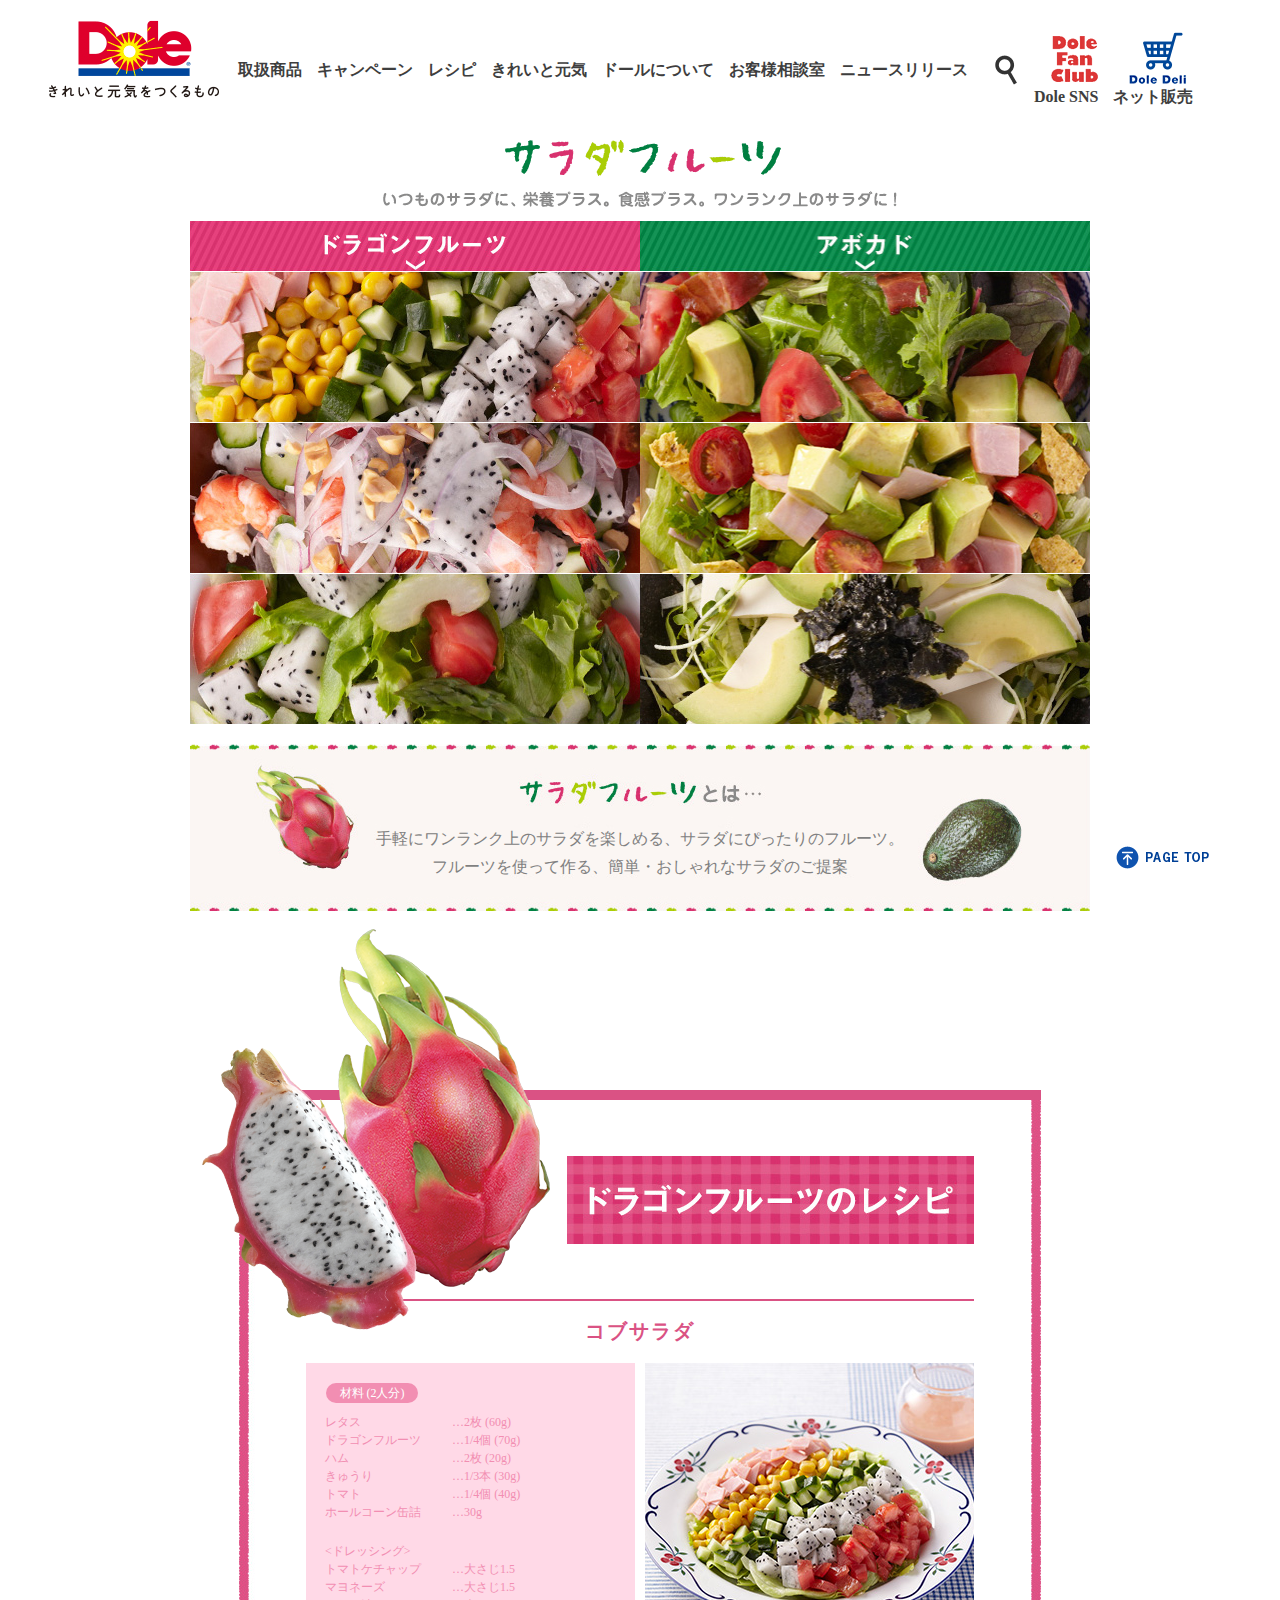
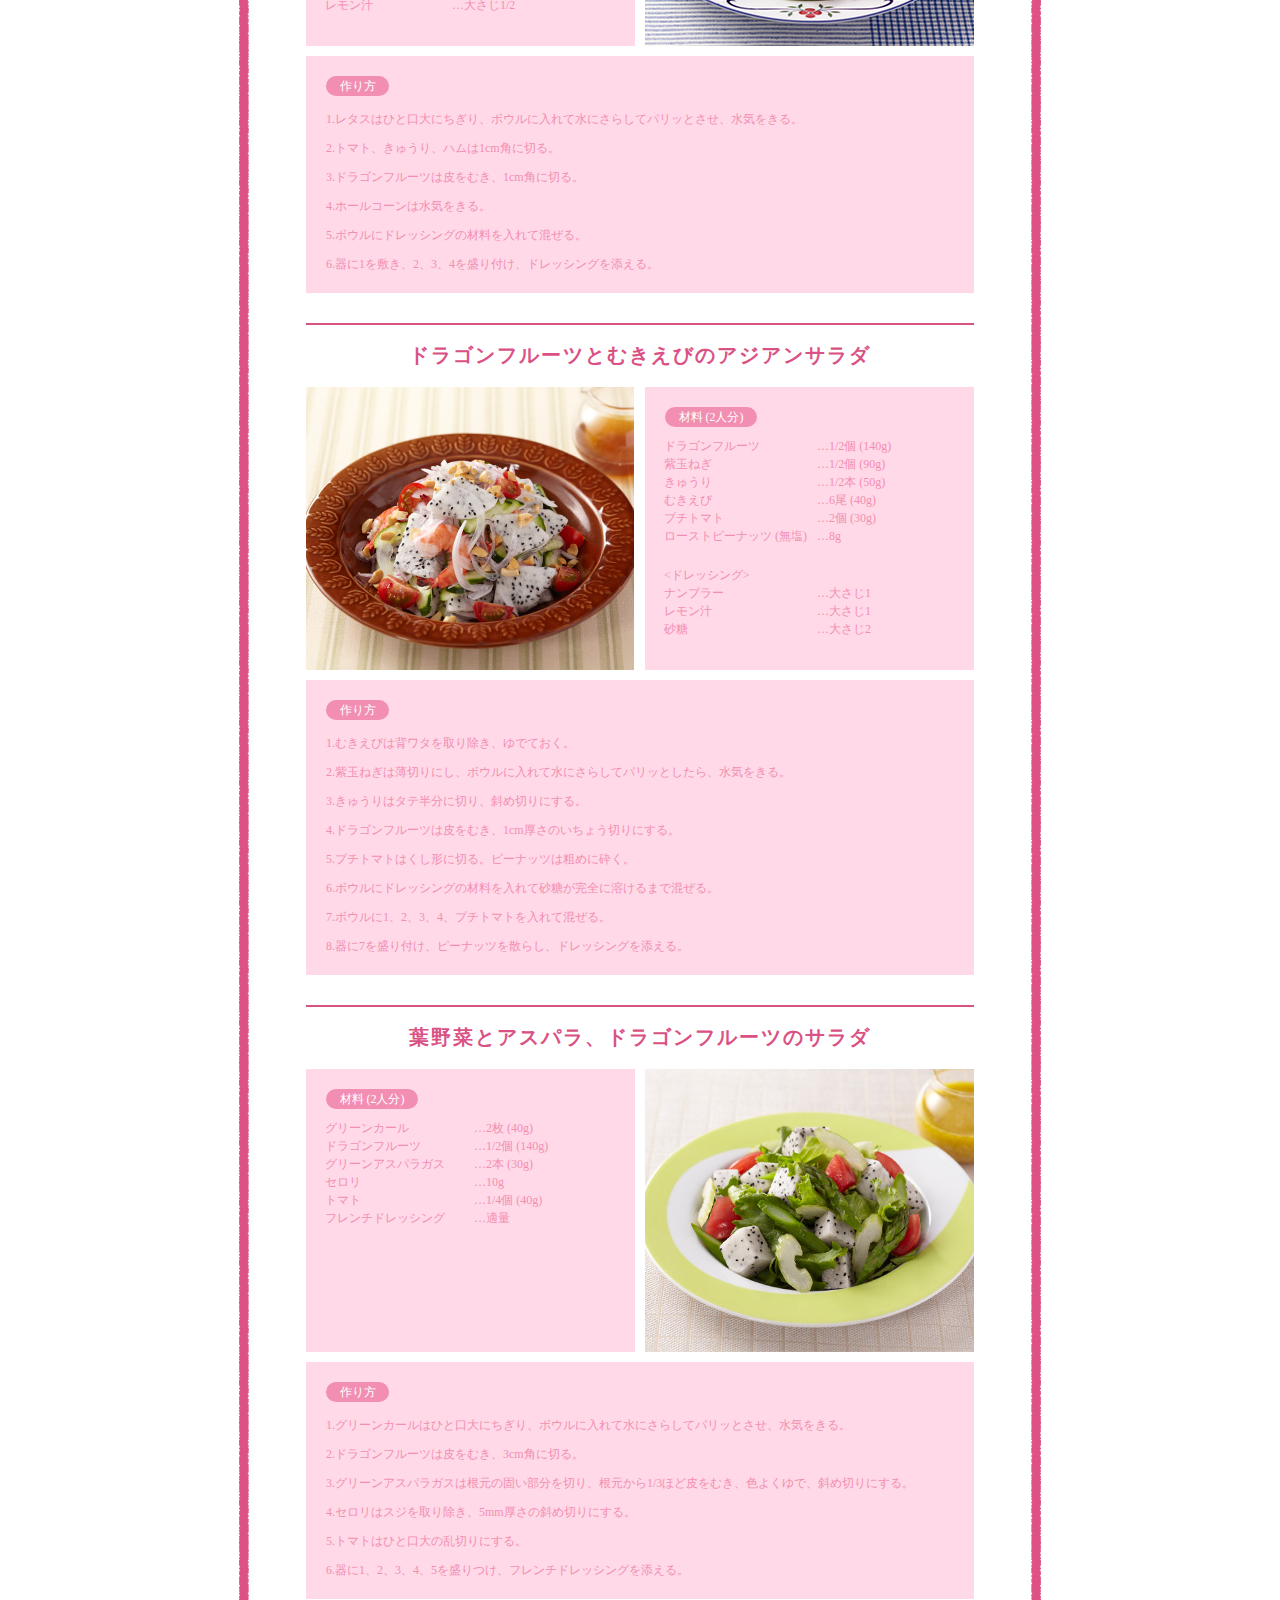
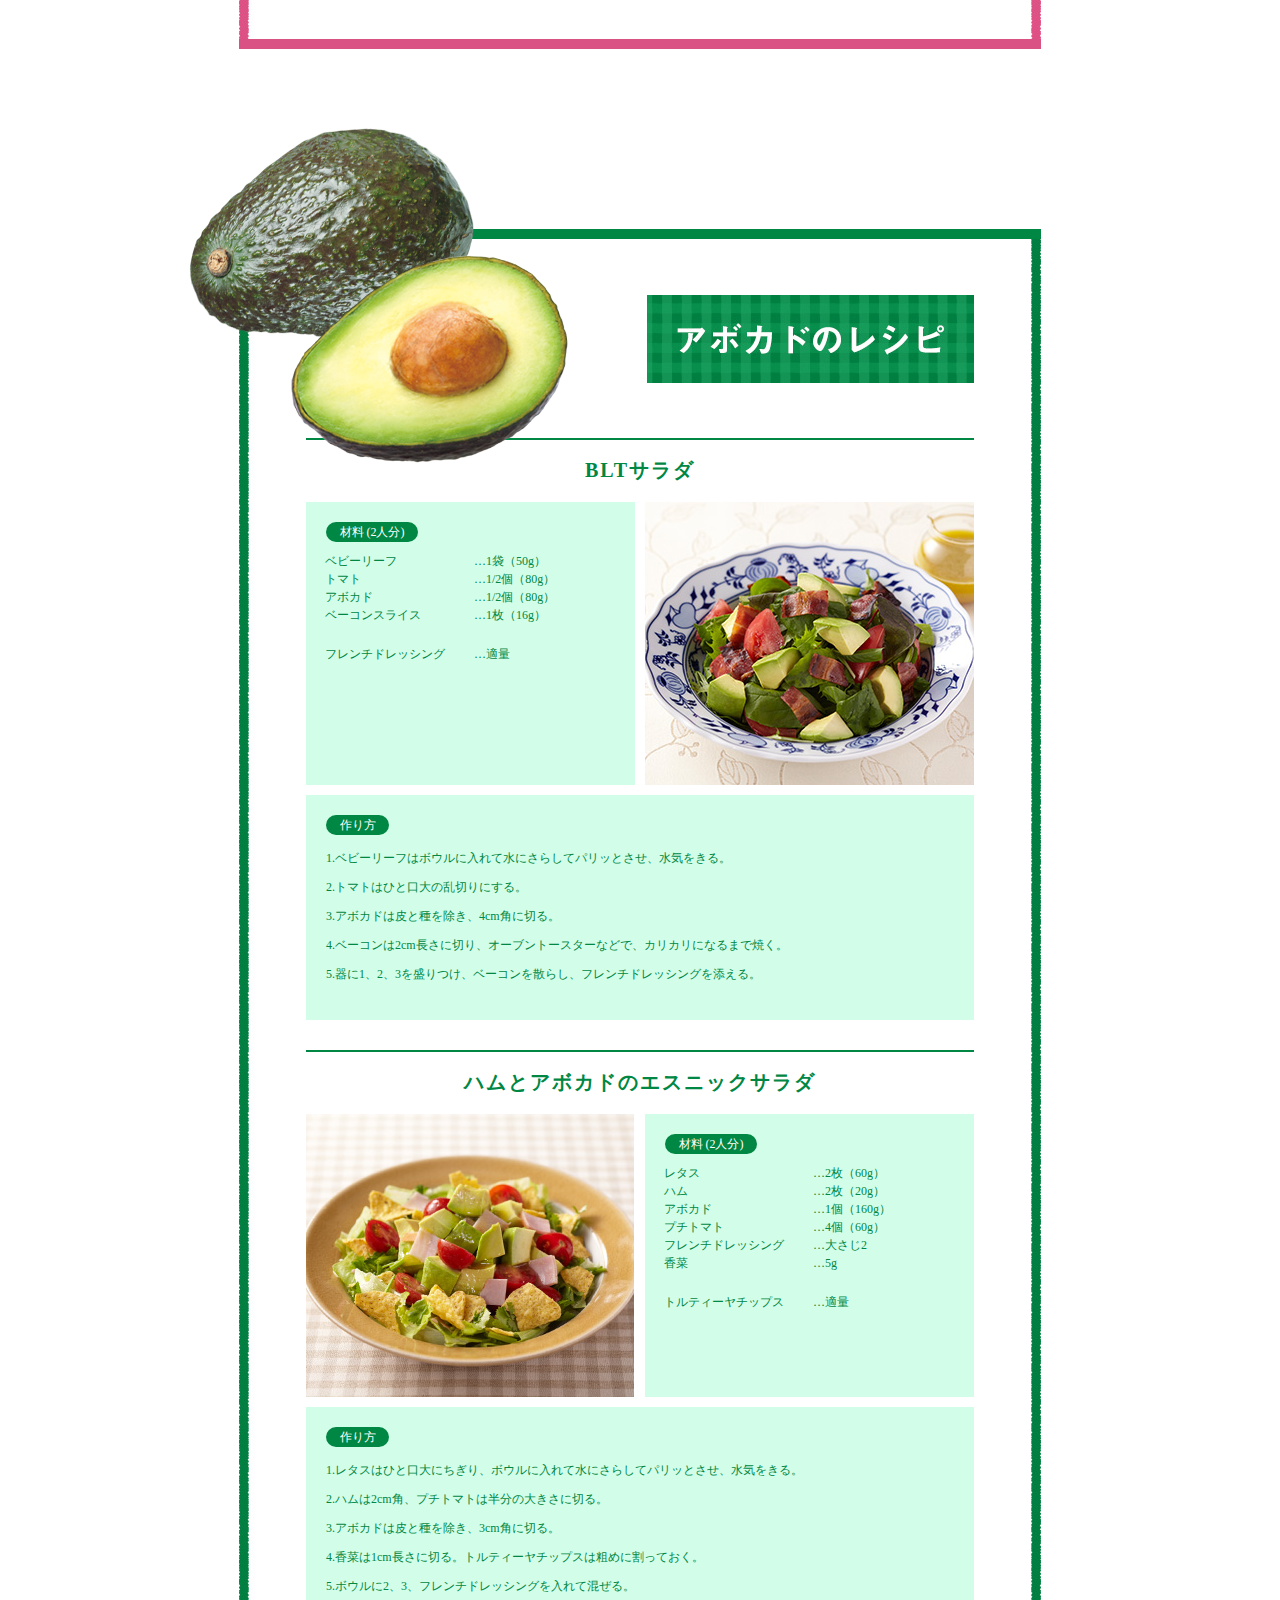
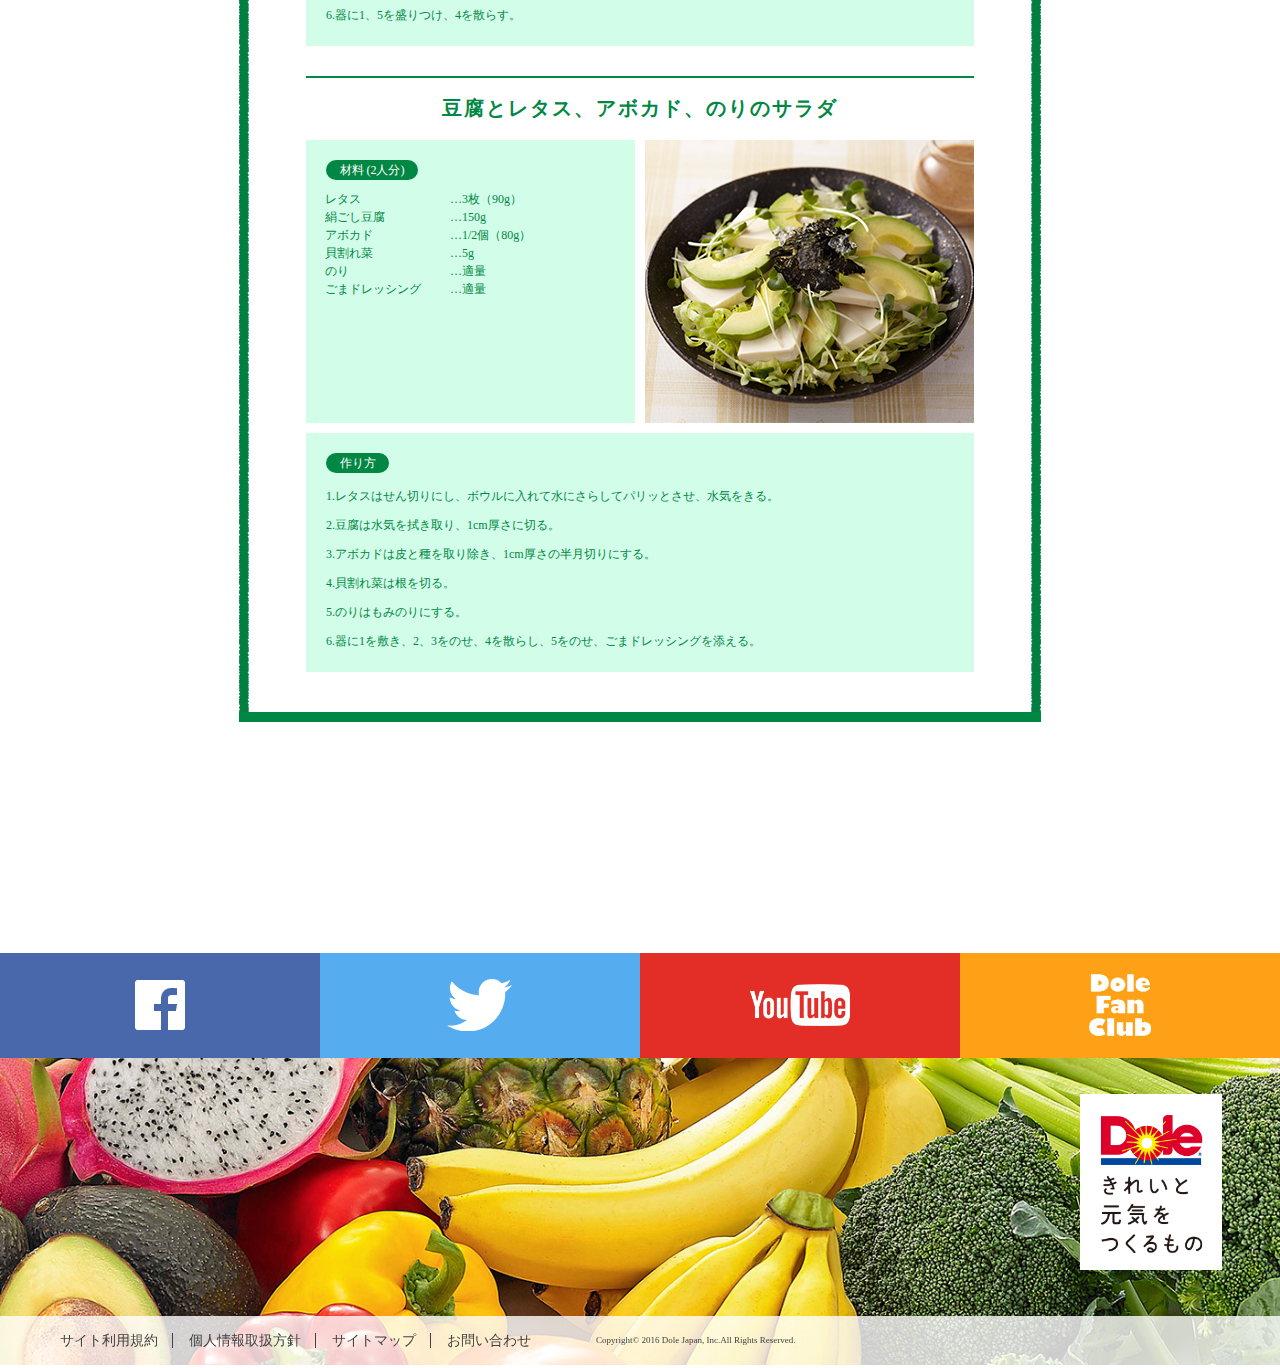
==== commit 944512b6: "sns_linkのウィンドウに吹き出しをつけました。" ====
--- a/curriculum-02/index.html
+++ b/curriculum-02/index.html
@@ -10,7 +10,7 @@
     <!--01.header-->
     <div class="header">
         <div class="header_inner cf">
-            <a class="logo" href="https://www.dole.co.jp/"><img src="image/logo.png" alt="" height="78px" width="170px"></a>
+            <a class="header_logo" href="https://www.dole.co.jp/"><img src="image/logo.png" alt="" height="78px" width="170px"></a>
             <ul class="groval_nav cf">
                 <li><a href="https://www.dole.co.jp/products">取扱商品</a></li>
                 <li><a href="https://www.dole.co.jp/campaign/">キャンペーン</a></li>
@@ -21,17 +21,17 @@
                 <li><a href="https://www.dole.co.jp/company_info/news/news_a001.html">ニュースリリース</a></li>
                 <li><a class="header_serch" href=""><img src="image/header_search.png" alt="" height="30px" width="22px"></a></li>
             </ul>
-            <div class="sns_link right_container">
+            <div class="sns_link header_right_container">
                 <a href="#"><img src="image/header_dfc.png" alt="" height="48px" width="47px"></a>
                 <p><a href="#">Dole SNS</a></p>
             </div>
-            <div class="sns_link_inner">
+            <div class="sns_link_inner"><span class="triangle"></span>
                 <div class="sns_link_nav cf">
                     <dl class="dfc_box">
                         <dd><a href="#"><img src="image/footer_exlink_dfc.png" alt="" height="75px" width="170px"></a></dd>
                         <dt><a href="#">とっておきの最新情報はこちら！
                         <br>
-                        Dole Fun Club！
+                        Dole Fan Club！
                         </a></dt>
                     </dl>
                     <dl class="fb_box">
@@ -48,7 +48,7 @@
                     </dl>
                 </div>
             </div>
-            <div class="net_shop right_container">
+            <div class="net_shop header_right_container">
                 <a href="https://dole-deli.com/" target="blank"><img src="image/header_shop.png" alt="" height="52px" width="64px"></a>
                 <p><a href="#">ネット販売</a></p>
             </div>
@@ -64,22 +64,22 @@
                 <div class="dgfruit_nav">
                     <ul>
                         <li>
-                            <a class="display_block bgimg1" href="#dgfruit_recipi">
+                            <a class="display_block changeimage1" href="#dgfruit_recipi">
                                 <img src="image/top_dragonfruit_image_01_off.jpg" alt="" height="50px" width="450px">
                             </a>
                         </li>
                         <li>
-                            <a class="display_block bgimg2" href="#cobsalad">
+                            <a class="display_block changeimage2" href="#cobsalad">
                                 <img src="image/top_dragonfruit_image_02_off.jpg" alt="" height="150px" width="450px">
                             </a>
                         </li>
                         <li>
-                            <a class="display_block bgimg3" href="#asiansalad">
+                            <a class="display_block changeimage3" href="#asiansalad">
                                 <img src="image/top_dragonfruit_image_03_off.jpg" alt="" height="150px" width="450px">
                             </a>
                         </li>
                         <li>
-                            <a class="display_block bgimg4" href="#dgfruitsalad">
+                            <a class="display_block changeimage4" href="#dgfruitsalad">
                                 <img src="image/top_dragonfruit_image_04_off.jpg" alt="" height="150px" width="450px">
                             </a>
                         </li>
@@ -88,22 +88,22 @@
                 <div class="avocado_nav">
                     <ul>
                         <li>
-                            <a class="display_block bgimg5" href="#avocado_recipi">
+                            <a class="display_block changeimage5" href="#avocado_recipi">
                                 <img src="image/top_avocado_image_01_off.jpg" alt="" height="50px" width="450px">
                             </a>
                         </li>
                         <li>
-                            <a class="display_block bgimg6" href="#bltsalad">
+                            <a class="display_block changeimage6" href="#bltsalad">
                                 <img src="image/top_avocado_image_02_off.jpg" alt="" height="150px" width="450px">
                             </a>
                         </li>
                         <li>
-                            <a class="display_block bgimg7" href="#esnicsalad">
+                            <a class="display_block changeimage7" href="#esnicsalad">
                                 <img src="image/top_avocado_image_03_off.jpg" alt="" height="150px" width="450px">
                             </a>
                         </li>
                         <li>
-                            <a class="display_block bgimg8" href="#norinosalad">
+                            <a class="display_block changeimage8" href="#norinosalad">
                                 <img src="image/top_avocado_image_04_off.jpg" alt="" height="150px" width="450px">
                             </a>
                         </li>
@@ -480,7 +480,7 @@
         <div class="footer_nav_wrap">
             <img class="footer_bg" src="image/footer_menu_bg.jpg" alt="">
             <a class="footer_logo" href="https://www.dole.co.jp/company/brand_message/" target="blank">
-                <img src="image/footer_menu_logo.png" alt="" height="176px" width="142px">
+                <img src="image/footer_menu_logo.png" alt="" height="176px" width="142px"><span class="flush"></span>
             </a>
             <div class="footer_nav_box cf">
                 <ul class="footer_nav_article cf">
--- a/curriculum-02/css/style.css
+++ b/curriculum-02/css/style.css
@@ -35,7 +35,7 @@
     margin: 0 auto;
     width: 1192px;
 }
-.logo {
+.header_logo {
     display: block;
     float: left;
     padding-left: 5px;
@@ -60,17 +60,17 @@
 .header_serch {
     margin: -7px 0 0 12px;
 }
-.right_container{
+.header_right_container{
     float: left;
     margin: 18px 13px 0 2px;
 }
-.right_container a {
-    display: block;
-}
-.right_container p {
+.header_right_container a {
+    display: block;
+}
+.header_right_container p {
     margin-top: 2px;
 }
-.right_container p > a {
+.header_right_container p > a {
     color: #3e3e3e;
     display: block;
     font-family: "ヒラギノ角ゴ Pro W3",'Hiragino Kaku Gothic Pro';
@@ -79,7 +79,7 @@
 .sns_link a > img {
     margin: -2px 0 0 17px;
 }
-.right_container p > a:hover {
+.header_right_container p > a:hover {
     text-decoration: underline;
 }
 .sns_link_inner {
@@ -91,6 +91,16 @@
     top: 100px;
     width: 1281px;
 }
+.triangle {
+    border-bottom: 17px solid #ffc2b2;
+    border-left: 17px solid #fff;
+    border-right: 17px solid #fff;
+    height: 0;
+    position: absolute;
+    right: 188px;
+    top: -17px;
+    width: 0;
+}
 .sns_link_nav {
     margin: 40px auto 0;
     width: 1051px;
@@ -169,7 +179,7 @@
     width: 314px;
 }
 .net_shop a > img {
-    margin: -6px 0 0 14px;
+    margin: -6px 0 0 13px;
 }
 /*
  *02.main_wrap
@@ -195,35 +205,35 @@
 .display_block img {
     opacity: 1;
 }
-.bgimg1 {
+.changeimage1 {
     background-image: url(../image/top_dragonfruit_image_01_on.jpg);
     background-repeat: no-repeat;
 }
-.bgimg2 {
+.changeimage2 {
     background-image: url(../image/top_dragonfruit_image_02_on.jpg);
     background-repeat: no-repeat;
 }
-.bgimg3 {
+.changeimage3 {
     background-image: url(../image/top_dragonfruit_image_03_on.jpg);
     background-repeat: no-repeat;
 }
-.bgimg4 {
+.changeimage4 {
     background-image: url(../image/top_dragonfruit_image_04_on.jpg);
     background-repeat: no-repeat;
 }
-.bgimg5 {
+.changeimage5 {
     background-image: url(../image/top_avocado_image_01_on.jpg);
     background-repeat: no-repeat;
 }
-.bgimg6 {
+.changeimage6 {
     background-image: url(../image/top_avocado_image_02_on.jpg);
     background-repeat: no-repeat;
 }
-.bgimg7 {
+.changeimage7 {
     background-image: url(../image/top_avocado_image_03_on.jpg);
     background-repeat: no-repeat;
 }
-.bgimg8 {
+.changeimage8 {
     background-image: url(../image/top_avocado_image_04_on.jpg);
     background-repeat: no-repeat;
 }
@@ -532,6 +542,15 @@
     right: 58px;
     top: 36px;
 }
+.flush {
+    background-color: #fff;
+    height: 176px;
+    opacity: 0;
+    position: absolute;
+    right: 0;
+    top: 0;
+    width: 142px;
+}
 .footer_nav_box {
     bottom: 0;
     background-color: rgba(255,255,255,0.8);
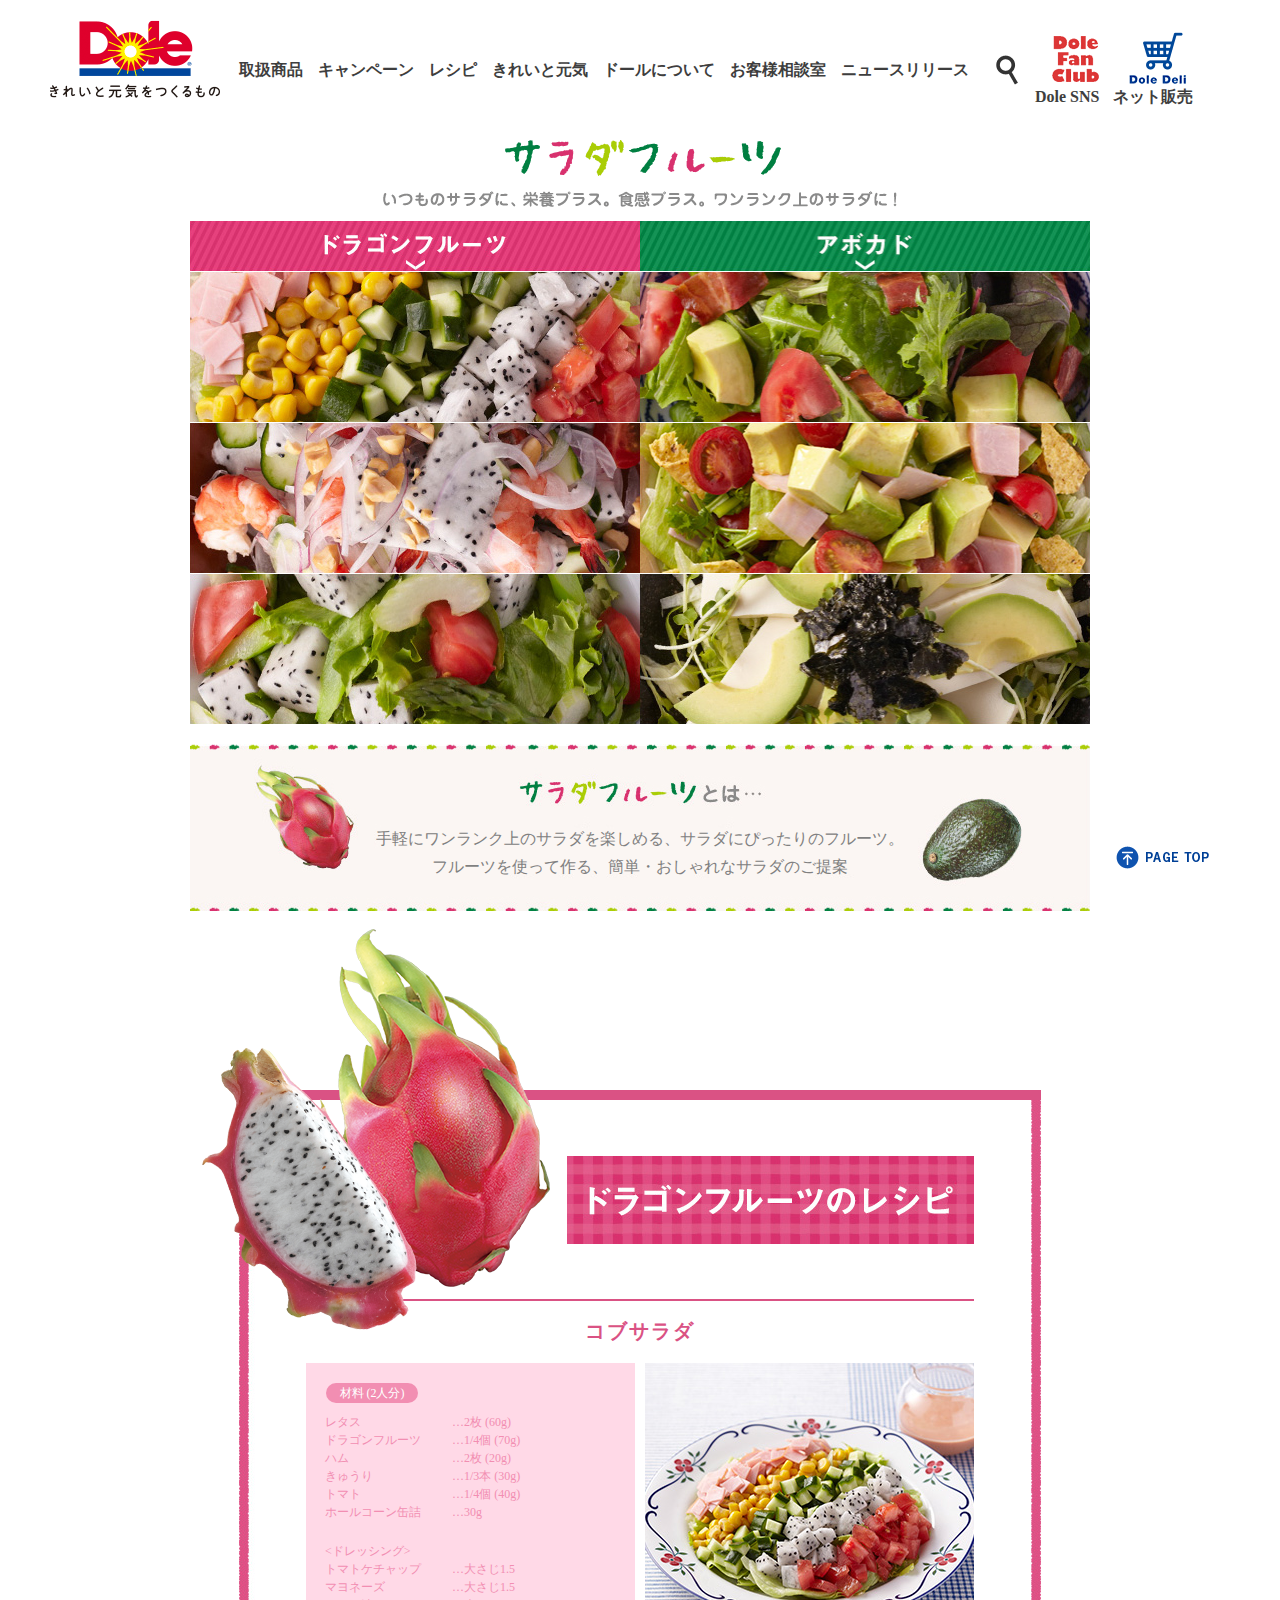
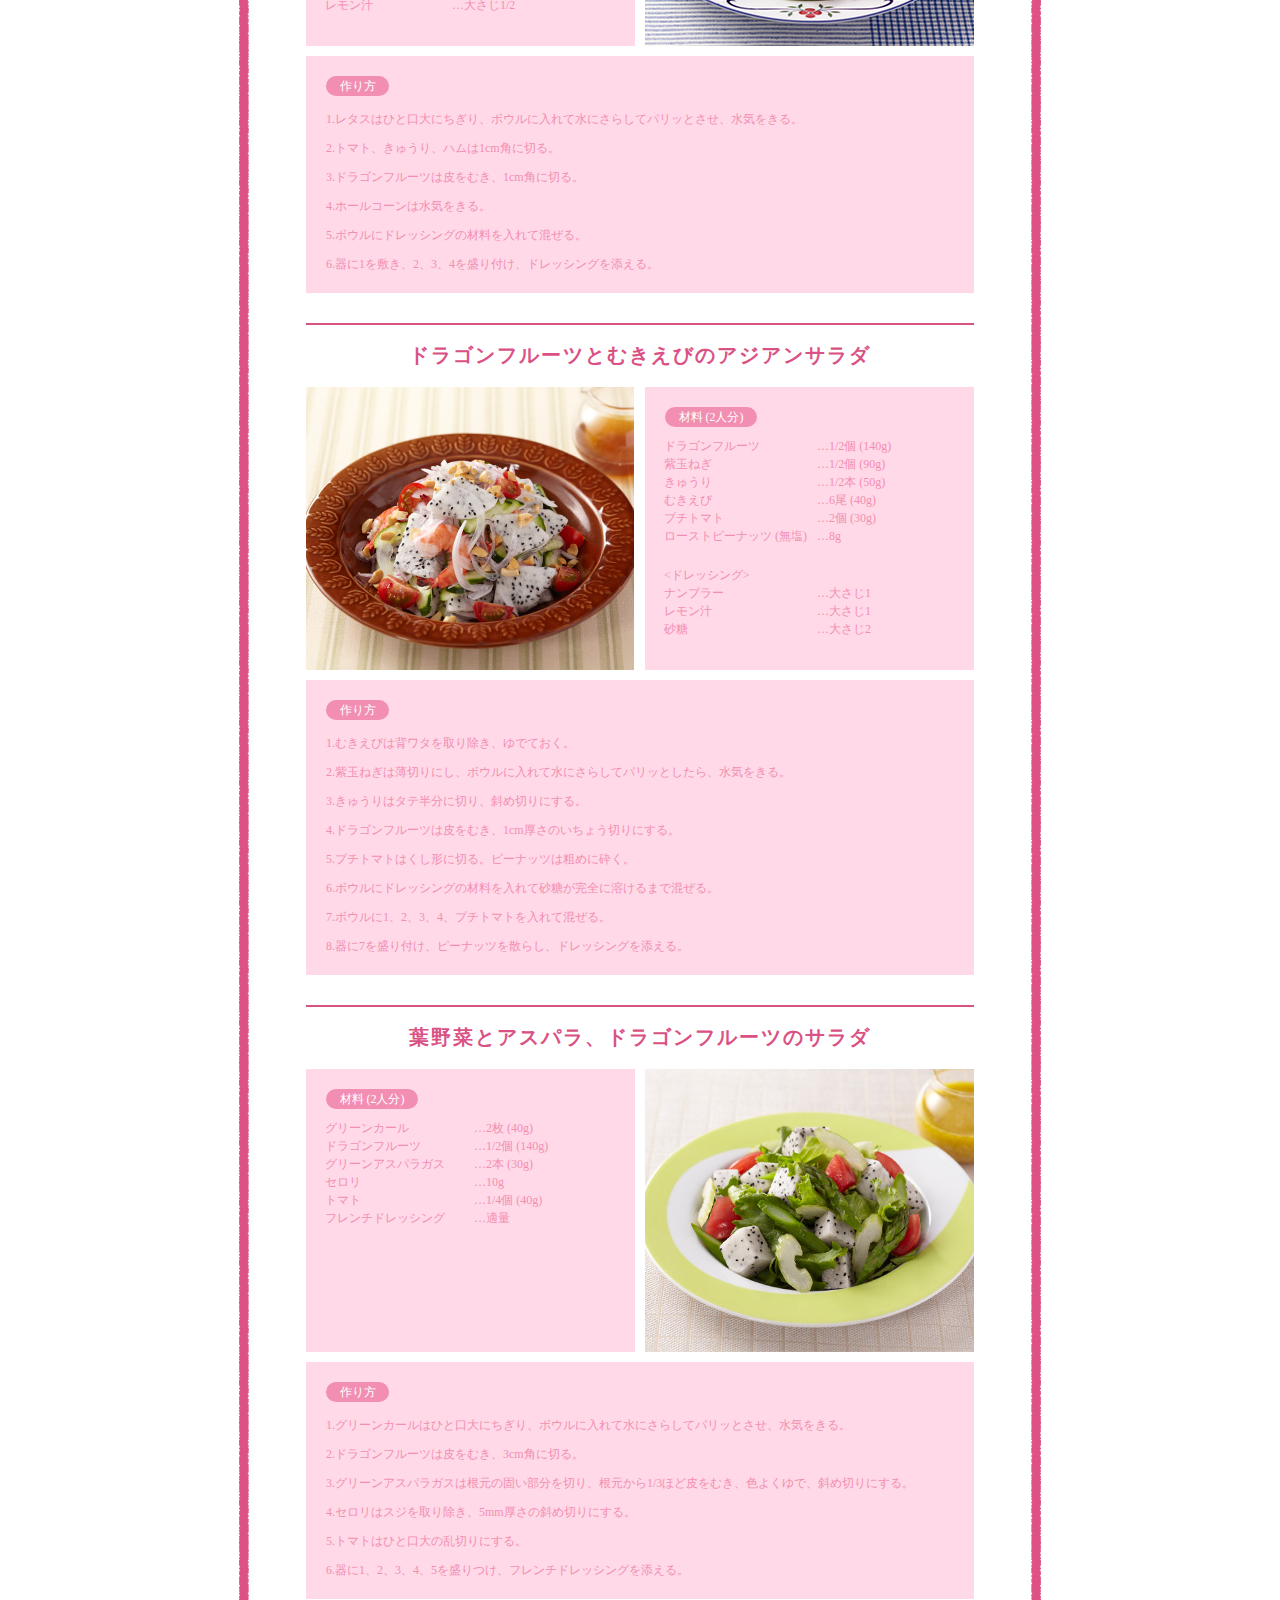
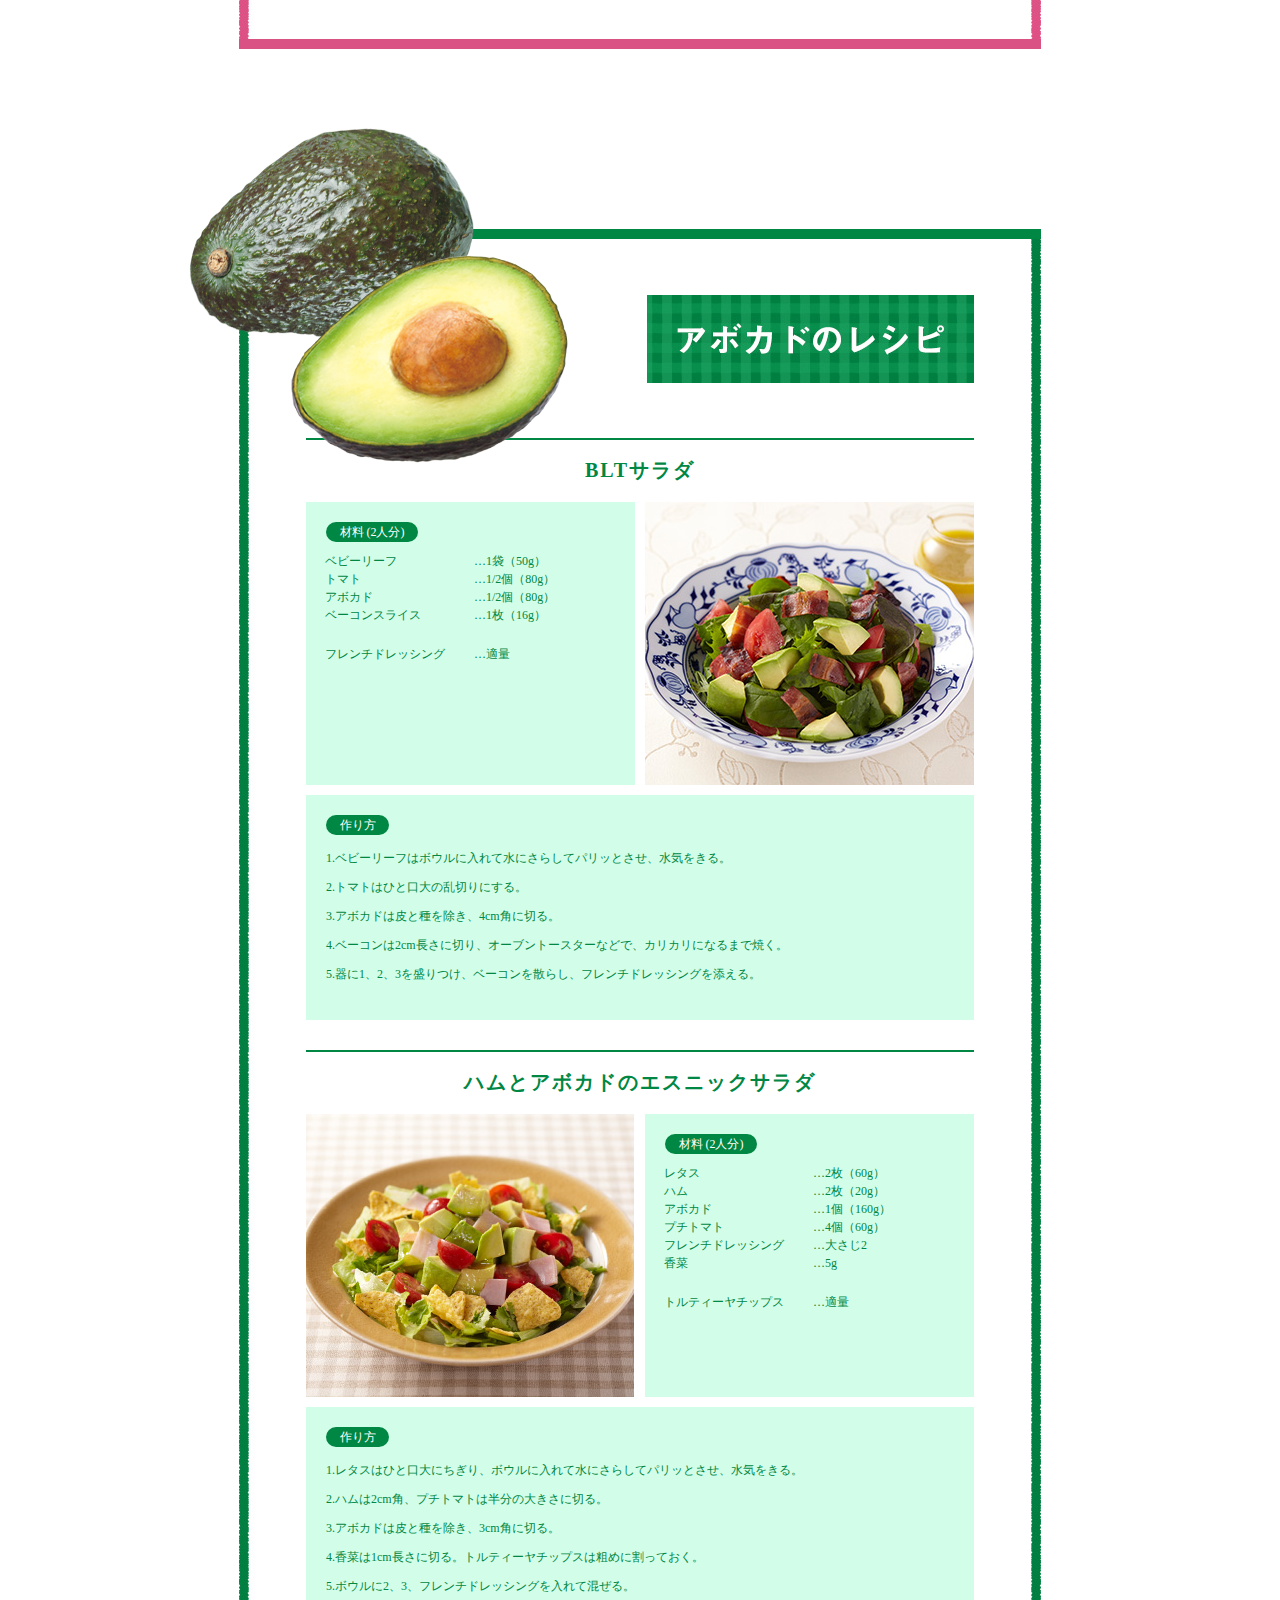
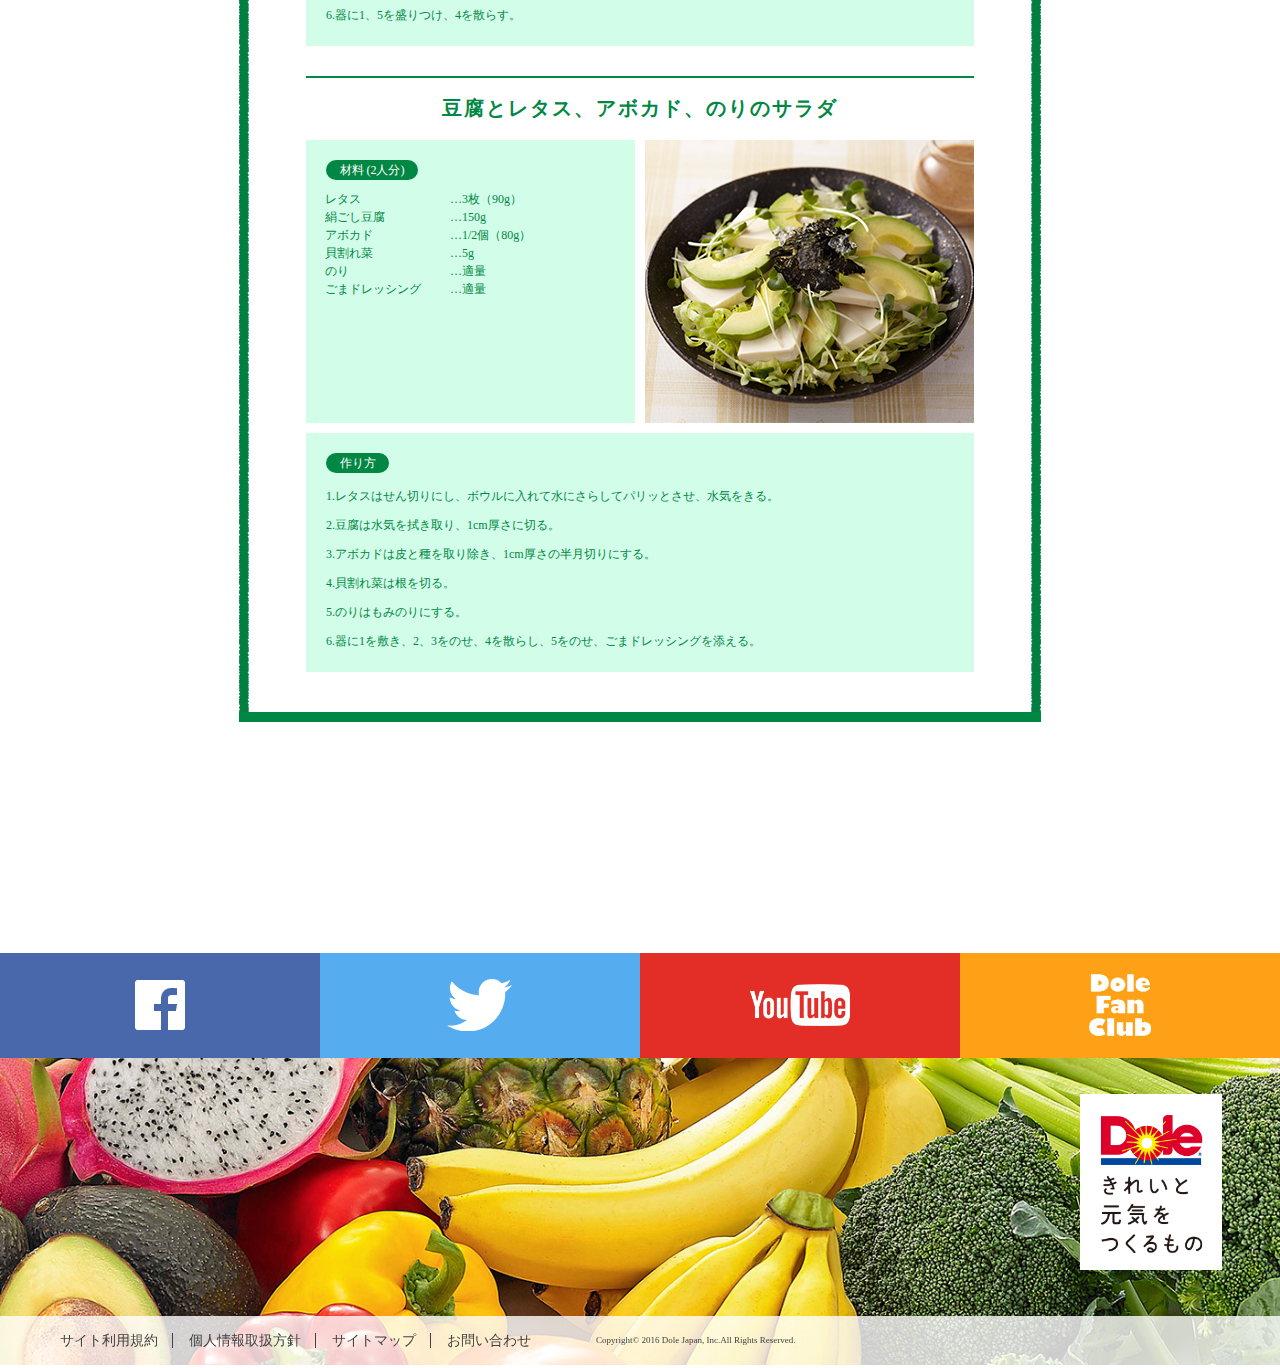
==== commit e26ff08c: "プロパティの重複等でまとめられるものは全てまとめました。" ====
--- a/curriculum-02/index.html
+++ b/curriculum-02/index.html
@@ -10,8 +10,8 @@
     <!--01.header-->
     <div class="header">
         <div class="header_inner cf">
-            <a class="header_logo" href="https://www.dole.co.jp/"><img src="image/logo.png" alt="" height="78px" width="170px"></a>
-            <ul class="groval_nav cf">
+            <a class="header_logo" href="https://www.dole.co.jp/"><img src="image/logo.png" alt="" height="78" width="170"></a>
+            <ul class="grov_nav cf">
                 <li><a href="https://www.dole.co.jp/products">取扱商品</a></li>
                 <li><a href="https://www.dole.co.jp/campaign/">キャンペーン</a></li>
                 <li><a href="https://www.dole.co.jp/recipe">レシピ</a></li>
@@ -19,37 +19,37 @@
                 <li><a href="https://www.dole.co.jp/company/">ドールについて</a></li>
                 <li><a href="https://www.dole.co.jp/customer">お客様相談室</a></li>
                 <li><a href="https://www.dole.co.jp/company_info/news/news_a001.html">ニュースリリース</a></li>
-                <li><a class="header_serch" href=""><img src="image/header_search.png" alt="" height="30px" width="22px"></a></li>
+                <li><a class="header_serch" href=""><img src="image/header_search.png" alt="" height="30" width="22"></a></li>
             </ul>
             <div class="sns_link header_right_container">
-                <a href="#"><img src="image/header_dfc.png" alt="" height="48px" width="47px"></a>
+                <a href="#"><img src="image/header_dfc.png" alt="" height="48" width="47"></a>
                 <p><a href="#">Dole SNS</a></p>
             </div>
             <div class="sns_link_inner"><span class="triangle"></span>
                 <div class="sns_link_nav cf">
                     <dl class="dfc_box">
-                        <dd><a href="#"><img src="image/footer_exlink_dfc.png" alt="" height="75px" width="170px"></a></dd>
-                        <dt><a href="#">とっておきの最新情報はこちら！
+                        <dd class="link_box_wrap"><a href="#"><img src="image/footer_exlink_dfc.png" alt="" height="75" width="170"></a></dd>
+                        <dt class="link_nav_txt"><a href="#">とっておきの最新情報はこちら！
                         <br>
                         Dole Fan Club！
                         </a></dt>
                     </dl>
                     <dl class="fb_box">
-                        <dd><a href="#"><img src="image/footer_exlink_fb.png" alt="" height="75px" width="170px"></a></dd>
-                        <dt><a href="#">Dole公式 Facebookページはこちら</a></dt>
+                        <dd class="link_box_wrap"><a href="#"><img src="image/footer_exlink_fb.png" alt="" height="75" width="170"></a></dd>
+                        <dt class="link_nav_txt"><a href="#">Dole公式 Facebookページはこちら</a></dt>
                     </dl>
                     <dl class="tw_box">
-                        <dd><a href="#"><img src="image/footer_exlink_tw.png" alt="" height="75px" width="170px"></a></dd>
-                        <dt><a href="#">Dole公式 twitterはこちら</a></dt>
+                        <dd class="link_box_wrap"><a href="#"><img src="image/footer_exlink_tw.png" alt="" height="75" width="170"></a></dd>
+                        <dt class="link_nav_txt"><a href="#">Dole公式 twitterはこちら</a></dt>
                     </dl>
                     <dl class="yt_box">
-                        <dd><a href="#"><img src="image/footer_exlink_yt.png" alt="" height="75px" width="170px"></a></dd>
-                        <dt><a href="#">Dole公式 YouTube</a></dt>
+                        <dd class="link_box_wrap"><a href="#"><img src="image/footer_exlink_yt.png" alt="" height="75" width="170"></a></dd>
+                        <dt class="link_nav_txt"><a href="#">Dole公式 YouTube</a></dt>
                     </dl>
                 </div>
             </div>
             <div class="net_shop header_right_container">
-                <a href="https://dole-deli.com/" target="blank"><img src="image/header_shop.png" alt="" height="52px" width="64px"></a>
+                <a href="https://dole-deli.com/" target="blank"><img src="image/header_shop.png" alt="" height="52" width="64"></a>
                 <p><a href="#">ネット販売</a></p>
             </div>
         </div>
@@ -58,53 +58,53 @@
     <div class="main_wrap">
         <div class="main_wrap_top">
             <div class="key_visual">
-                <img src="image/main_top_logo.png" alt="" height="90px" width="520px">
+                <img src="image/main_top_logo.png" alt="" height="90" width="520">
             </div>
             <div class="recipe_nav cf">
-                <div class="dgfruit_nav">
+                <div class="salad_nav">
                     <ul>
-                        <li>
-                            <a class="display_block changeimage1" href="#dgfruit_recipi">
-                                <img src="image/top_dragonfruit_image_01_off.jpg" alt="" height="50px" width="450px">
-                            </a>
-                        </li>
-                        <li>
-                            <a class="display_block changeimage2" href="#cobsalad">
-                                <img src="image/top_dragonfruit_image_02_off.jpg" alt="" height="150px" width="450px">
-                            </a>
-                        </li>
-                        <li>
-                            <a class="display_block changeimage3" href="#asiansalad">
-                                <img src="image/top_dragonfruit_image_03_off.jpg" alt="" height="150px" width="450px">
-                            </a>
-                        </li>
-                        <li>
-                            <a class="display_block changeimage4" href="#dgfruitsalad">
-                                <img src="image/top_dragonfruit_image_04_off.jpg" alt="" height="150px" width="450px">
+                        <li class="opa">
+                            <a class="dpb changeimage1" href="#dgfruit_recipi">
+                                <img src="image/top_dragonfruit_image_01_off.jpg" alt="" height="50" width="450">
+                            </a>
+                        </li>
+                        <li class="opa">
+                            <a class="dpb changeimage2" href="#cobsalad">
+                                <img src="image/top_dragonfruit_image_02_off.jpg" alt="" height="150" width="450">
+                            </a>
+                        </li>
+                        <li class="opa">
+                            <a class="dpb changeimage3" href="#asiansalad">
+                                <img src="image/top_dragonfruit_image_03_off.jpg" alt="" height="150" width="450">
+                            </a>
+                        </li>
+                        <li class="opa">
+                            <a class="dpb changeimage4" href="#dgfruitsalad">
+                                <img src="image/top_dragonfruit_image_04_off.jpg" alt="" height="150" width="450">
                             </a>
                         </li>
                     </ul>
                 </div>
-                <div class="avocado_nav">
+                <div class="salad_nav">
                     <ul>
-                        <li>
-                            <a class="display_block changeimage5" href="#avocado_recipi">
-                                <img src="image/top_avocado_image_01_off.jpg" alt="" height="50px" width="450px">
-                            </a>
-                        </li>
-                        <li>
-                            <a class="display_block changeimage6" href="#bltsalad">
-                                <img src="image/top_avocado_image_02_off.jpg" alt="" height="150px" width="450px">
-                            </a>
-                        </li>
-                        <li>
-                            <a class="display_block changeimage7" href="#esnicsalad">
-                                <img src="image/top_avocado_image_03_off.jpg" alt="" height="150px" width="450px">
-                            </a>
-                        </li>
-                        <li>
-                            <a class="display_block changeimage8" href="#norinosalad">
-                                <img src="image/top_avocado_image_04_off.jpg" alt="" height="150px" width="450px">
+                        <li class="opa">
+                            <a class="dpb changeimage5" href="#avocado_recipi">
+                                <img src="image/top_avocado_image_01_off.jpg" alt="" height="50" width="450">
+                            </a>
+                        </li>
+                        <li class="opa">
+                            <a class="dpb changeimage6" href="#bltsalad">
+                                <img src="image/top_avocado_image_02_off.jpg" alt="" height="150" width="450">
+                            </a>
+                        </li>
+                        <li class="opa">
+                            <a class="dpb changeimage7" href="#esnicsalad">
+                                <img src="image/top_avocado_image_03_off.jpg" alt="" height="150" width="450">
+                            </a>
+                        </li>
+                        <li class="opa">
+                            <a class="dpb changeimage8" href="#norinosalad">
+                                <img src="image/top_avocado_image_04_off.jpg" alt="" height="150" width="450">
                             </a>
                         </li>
                     </ul>
@@ -117,15 +117,15 @@
         </div>
         <div class="main_contents">
             <div id="dgfruit_recipi" class="dgfruit_recipi">
-                <div class="dgfruit_recipi_title cf">
-                    <img class="dgfruit" src="image/dragonfruit.png" alt="" height="401px" width="349px">
-                    <img class="recipi_name" src="image/dragonfruit_recipe_name.jpg" alt="" height="88px" width="407px">
+                <div class="fruit_recipi_title cf">
+                    <img class="dgfruit" src="image/dragonfruit.png" alt="" height="401" width="349">
+                    <img class="recipi_name" src="image/dragonfruit_recipe_name.jpg" alt="" height="88" width="407">
                 </div>
                 <div id="cobsalad" class="dgfruit_recipi_article">
                     <h1>コブサラダ</h1>
-                    <div class="dgfruit_recipi_article_top cf">
-                        <div class="dgfruit_recipi_material dgbg">
-                            <p class="material_top_text_dg dgtoptx">材料 (2人分)</p>
+                    <div class="fruit_recipi_article_top cf">
+                        <div class="fruit_recipi_material dgbg">
+                            <p class="material_top_text dgtoptx">材料 (2人分)</p>
                             <table class="dgfruit_material_box1 dgts">
                                 <tr>
                                     <th>レタス</th>
@@ -169,7 +169,7 @@
                                 </tr>
                             </table>
                         </div>
-                        <img src="image/recipe_dragonfruit_image_01.jpg" alt="" height="283px" width="329px">
+                        <img src="image/recipe_dragonfruit_image_01.jpg" alt="" height="283" width="329">
                     </div>
                     <div class="dgfruit_recipi_bottom">
                         <div class="method_box_dg">
@@ -187,10 +187,10 @@
                 </div>
                 <div id="asiansalad" class="dgfruit_recipi_article">
                     <h1>ドラゴンフルーツとむきえびのアジアンサラダ</h1>
-                    <div class="dgfruit_recipi_article_top cf">
-                        <img class="image_2nd" src="image/recipe_dragonfruit_image_02.jpg" alt="" height="283px" width="329px">
-                        <div class="2nd_dgfruit_recipi_material dgbg">
-                            <p class="material_top_text_dg dgtoptx">材料 (2人分)</p>
+                    <div class="fruit_recipi_article_top cf">
+                        <img class="image_2nd" src="image/recipe_dragonfruit_image_02.jpg" alt="" height="283" width="329">
+                        <div class="dgbg">
+                            <p class="material_top_text dgtoptx">材料 (2人分)</p>
                             <table class="dgfruit_material_box2 dgts">
                                 <tr>
                                     <th>ドラゴンフルーツ</th>
@@ -253,9 +253,9 @@
                 </div>
                 <div id="dgfruitsalad" class="dgfruit_recipi_article">
                     <h1>葉野菜とアスパラ、ドラゴンフルーツのサラダ</h1>
-                    <div class="dgfruit_recipi_article_top cf">
-                        <div class="dgfruit_recipi_material dgbg">
-                            <p class="material_top_text_dg dgtoptx">材料 (2人分)</p>
+                    <div class="fruit_recipi_article_top cf">
+                        <div class="fruit_recipi_material dgbg">
+                            <p class="material_top_text dgtoptx">材料 (2人分)</p>
                             <table class="dgfruit_material_box3 dgts">
                                 <tr>
                                     <th>グリーンカール</th>
@@ -283,7 +283,7 @@
                                 </tr>
                             </table>
                         </div>
-                        <img src="image/recipe_dragonfruit_image_03.jpg" alt="" height="283px" width="329px">
+                        <img src="image/recipe_dragonfruit_image_03.jpg" alt="" height="283" width="329">
                     </div>
                     <div class="dgfruit_recipi_bottom">
                         <div class="method_box_dg">
@@ -301,15 +301,15 @@
                 </div>
             </div>
             <div id="avocado_recipi" class="avocado_recipi">
-                <div class="avocado_recipi_title cf">
-                    <img class="avocado" src="image/avocado.png" alt="" height="335px" width="380px">
-                    <img class="recipi_name" src="image/avocado_recipe_name.jpg" alt="" height="88px" width="327px">
+                <div class="fruit_recipi_title cf">
+                    <img class="avocado" src="image/avocado.png" alt="" height="335" width="380">
+                    <img class="recipi_name" src="image/avocado_recipe_name.jpg" alt="" height="88" width="327">
                 </div>
                 <div id="bltsalad" class="avocado_recipi_article">
                     <h1>BLTサラダ</h1>
-                    <div class="avocado_recipi_article_top cf">
-                        <div class="avocado_recipi_material acbg">
-                            <p class="material_top_text_ac actoptx">材料 (2人分)</p>
+                    <div class="fruit_recipi_article_top cf">
+                        <div class="fruit_recipi_material acbg">
+                            <p class="material_top_text actoptx">材料 (2人分)</p>
                             <table class="avocado_material_box1 acts">
                                 <tr>
                                     <th>ベビーリーフ</th>
@@ -333,7 +333,7 @@
                                 </tr>
                             </table>
                         </div>
-                        <img src="image/recipe_avocado_image_01.jpg" alt="" height="283px" width="329px">
+                        <img src="image/recipe_avocado_image_01.jpg" alt="" height="283" width="329">
                     </div>
                     <div class="avocado_recipi_bottom">
                         <div class="method_box_ac">
@@ -350,10 +350,10 @@
                 </div>
                 <div id="esnicsalad" class="avocado_recipi_article">
                     <h1>ハムとアボカドのエスニックサラダ</h1>
-                    <div class="avocado_recipi_article_top cf">
-                        <img class="image_2nd" src="image/recipe_avocado_image_02.jpg" alt="" height="283px" width="329px">
-                        <div class="avocado_recipi2_material acbg">
-                            <p class="material_top_text_ac actoptx">材料 (2人分)</p>
+                    <div class="fruit_recipi_article_top cf">
+                        <img class="image_2nd" src="image/recipe_avocado_image_02.jpg" alt="" height="283" width="329">
+                        <div class="acbg">
+                            <p class="material_top_text actoptx">材料 (2人分)</p>
                             <table class="avocado_material_box2 acts">
                                 <tr>
                                     <th>レタス</th>
@@ -402,9 +402,9 @@
                 </div>
                 <div id="norinosalad" class="avocado_recipi_article">
                     <h1>豆腐とレタス、アボカド、のりのサラダ</h1>
-                    <div class="avocado_recipi_article_top cf">
-                        <div class="avocado_recipi_material acbg">
-                            <p class="material_top_text_ac actoptx">材料 (2人分)</p>
+                    <div class="fruit_recipi_article_top cf">
+                        <div class="fruit_recipi_material acbg">
+                            <p class="material_top_text actoptx">材料 (2人分)</p>
                             <table class="avocado_material_box3 acts">
                                 <tr>
                                     <th>レタス</th>
@@ -432,7 +432,7 @@
                                 </tr>
                             </table>
                         </div>
-                        <img src="image/recipe_avocado_image_03.jpg" alt="" height="283px" width="329px">
+                        <img src="image/recipe_avocado_image_03.jpg" alt="" height="283" width="329">
                     </div>
                     <div class="avocado_recipi_bottom">
                         <div class="method_box_ac2">
@@ -456,23 +456,23 @@
         <div class="footer_link_box">
             <ul class="cf">
                 <li class="fb transparency">
-                    <a href="https://www.facebook.com/Dole.japan" target="blank">
-                        <img src="image/footer_exlink_fb.png" alt="" height="75px" width="170px">
+                    <a class="link_box_anchor" href="https://www.facebook.com/Dole.japan" target="blank">
+                        <img src="image/footer_exlink_fb.png" alt="" height="75" width="170">
                     </a>
                 </li>
                 <li class="tw transparency">
-                    <a href="https://twitter.com/bobbykun_banana" target="blank">
-                        <img src="image/footer_exlink_tw.png" alt="" height="75px" width="170px">
+                    <a class="link_box_anchor" href="https://twitter.com/bobbykun_banana" target="blank">
+                        <img src="image/footer_exlink_tw.png" alt="" height="75" width="170">
                     </a>
                 </li>
                 <li class="yt transparency">
-                    <a href="https://www.youtube.com/user/DoleJapanLtd?feature=watch" target="blank">
-                        <img src="image/footer_exlink_yt.png" alt="" height="75px" width="170px">
+                    <a class="link_box_anchor" href="https://www.youtube.com/user/DoleJapanLtd?feature=watch" target="blank">
+                        <img src="image/footer_exlink_yt.png" alt="" height="75" width="170">
                     </a>
                 </li>
                 <li class="dfc transparency">
-                    <a href="http://www.beach.jp/community/DOLE/" target="blank">
-                        <img src="image/footer_exlink_dfc.png" alt="" height="75px" width="170px">
+                    <a class="link_box_anchor" href="http://www.beach.jp/community/DOLE/" target="blank">
+                        <img src="image/footer_exlink_dfc.png" alt="" height="75" width="170">
                     </a>
                 </li>
             </ul>
@@ -480,13 +480,13 @@
         <div class="footer_nav_wrap">
             <img class="footer_bg" src="image/footer_menu_bg.jpg" alt="">
             <a class="footer_logo" href="https://www.dole.co.jp/company/brand_message/" target="blank">
-                <img src="image/footer_menu_logo.png" alt="" height="176px" width="142px"><span class="flush"></span>
+                <img src="image/footer_menu_logo.png" alt="" height="176" width="142"><span class="flush"></span>
             </a>
             <div class="footer_nav_box cf">
                 <ul class="footer_nav_article cf">
-                    <li><a class="footer_nav" href="">サイト利用規約</a></li>
-                    <li><a class="footer_nav" href="">個人情報取扱方針</a></li>
-                    <li><a class="footer_nav" href="">サイトマップ</a></li>
+                    <li><a class="footer_nav_anchor" href="">サイト利用規約</a></li>
+                    <li><a class="footer_nav_anchor" href="">個人情報取扱方針</a></li>
+                    <li><a class="footer_nav_anchor" href="">サイトマップ</a></li>
                     <li><a href="">お問い合わせ</a></li>
                 </ul>
                 <p class="copyright">Copyright&copy; 2016 Dole Japan, Inc.All Rights Reserved.</p>
@@ -495,7 +495,7 @@
     </div>
     <!--04.top_btn-->
     <div class="top_btn">
-        <a href="index.html"><img src="image/img_pagetop.png" alt="" height="23px" width="94px"></a>
+        <a href="index.html"><img src="image/img_pagetop.png" alt="" height="23" width="94"></a>
     </div>
     <script src="./js/lib/jquery-2.2.1.js"></script>
     <script src="./js/lib/jquery-ui.min.js"></script>
--- a/curriculum-02/css/style.css
+++ b/curriculum-02/css/style.css
@@ -33,28 +33,28 @@
 }
 .header_inner {
     margin: 0 auto;
-    width: 1192px;
+    width: 1190px;
 }
 .header_logo {
     display: block;
     float: left;
     padding-left: 5px;
 }
-.groval_nav {
+.grov_nav {
     float: left;
     padding: 42px 0 0 19px;
 }
-.groval_nav li {
+.grov_nav li {
     float: left;
     font-family: 'Hiragino Kaku Gothic Pro' 'Hiragino Maru Gothic Pro';
     font-weight: bold;
     padding-right: 15px;
 }
-.groval_nav li > a {
+.grov_nav li > a {
     color: #3e3e3e;
     display: block;
 }
-.groval_nav li > a:hover {
+.grov_nav li > a:hover {
     text-decoration: underline;
 }
 .header_serch {
@@ -62,7 +62,7 @@
 }
 .header_right_container{
     float: left;
-    margin: 18px 13px 0 2px;
+    margin: 18px 12px 0 2px;
 }
 .header_right_container a {
     display: block;
@@ -85,8 +85,8 @@
 .sns_link_inner {
     background-color: #ffc2b2;
     display: none;
-    height: 430px;
     left: 79px;
+    padding-bottom: 30px;
     position: absolute;
     top: 100px;
     width: 1281px;
@@ -110,71 +110,54 @@
     padding-top: 10px;
     text-align: center;
 }
-.sns_link_nav dl > dt > a {
+.link_nav_txt a {
     color: #3e3e3e;
     font-family: "ヒラギノ角ゴ Pro W3",'Hiragino Kaku Gothic Pro';
     font-weight: bold;
 }
-.sns_link_nav dl > dt > a:hover {
+.link_nav_txt a:hover {
     text-decoration: underline;
 }
+.dfc_box,
+.fb_box,
+.tw_box,
+.yt_box {
+    float: left;
+}
 .dfc_box {
-    float: left;
     margin-right: 30px;;
 }
-.dfc_box dd > a {
-    background-color: #ffa117;
+.fb_box {
+    margin: 0 30px 25px 0;
+}
+.tw_box {
+    margin-bottom: 25px;
+}
+.yt_box {
+    margin-top: 24px;
+}
+.dfc_box dd > a,
+ .fb_box dd > a,
+ .tw_box dd > a,
+ .yt_box dd > a {
     display: block;
     opacity: 1;
     padding: 26px 0 24px;
     text-align: center;
 }
-.dfc_box dd {
-    border: 1px solid #fff;
-    width: 314px;
-}
-.fb_box {
-    float: left;
-    margin: 0 30px 25px 0;
+.dfc_box dd > a {
+    background: #ffa117;
 }
 .fb_box dd > a {
-    background-color: #4967ab;
-    display: block;
-    opacity: 1;
-    padding: 26px 0 24px;
-    text-align: center;
-}
-.fb_box dd {
-    border: 1px solid #fff;
-    width: 314px;
-}
-.tw_box {
-    float: left;
-    margin-bottom: 25px;
+    background: #4967ab;
 }
 .tw_box dd > a {
-    background-color: #55acef;
-    display: block;
-    opacity: 1;
-    padding: 26px 0 24px;
-    text-align: center;
-}
-.tw_box dd {
-    border: 1px solid #fff;
-    width: 314px;
-}
-.yt_box {
-    float: left;
-    margin-top: 24px;
+    background: #55acef;
 }
 .yt_box dd > a {
-    background-color: #e22e26;
-    display: block;
-    opacity: 1;
-    padding: 26px 0 24px;
-    text-align: center;
-}
-.yt_box dd {
+    background: #e22e26;
+}
+.link_box_wrap {
     border: 1px solid #fff;
     width: 314px;
 }
@@ -199,54 +182,50 @@
 .recipe_nav {
     margin-bottom: 19px;
 }
-.display_block {
-    display: block;
-}
-.display_block img {
+.dpb {
+    display: block;
+}
+.opa a > img {
     opacity: 1;
+}
+.changeimage1,
+.changeimage2,
+.changeimage3,
+.changeimage4,
+.changeimage5,
+.changeimage6,
+.changeimage7,
+.changeimage8 {
+    background-repeat: no-repeat;
 }
 .changeimage1 {
     background-image: url(../image/top_dragonfruit_image_01_on.jpg);
-    background-repeat: no-repeat;
 }
 .changeimage2 {
     background-image: url(../image/top_dragonfruit_image_02_on.jpg);
-    background-repeat: no-repeat;
 }
 .changeimage3 {
     background-image: url(../image/top_dragonfruit_image_03_on.jpg);
-    background-repeat: no-repeat;
 }
 .changeimage4 {
     background-image: url(../image/top_dragonfruit_image_04_on.jpg);
-    background-repeat: no-repeat;
 }
 .changeimage5 {
     background-image: url(../image/top_avocado_image_01_on.jpg);
-    background-repeat: no-repeat;
 }
 .changeimage6 {
     background-image: url(../image/top_avocado_image_02_on.jpg);
-    background-repeat: no-repeat;
 }
 .changeimage7 {
     background-image: url(../image/top_avocado_image_03_on.jpg);
-    background-repeat: no-repeat;
 }
 .changeimage8 {
     background-image: url(../image/top_avocado_image_04_on.jpg);
-    background-repeat: no-repeat;
-}
-.dgfruit_nav {
-    float: left;
-}
-.dgfruit_nav ul > li {
-    margin-bottom: -2px;
-}
-.avocado_nav {
-    float: left;
-}
-.avocado_nav ul > li {
+}
+.salad_nav {
+    float: left;
+}
+.salad_nav ul > li {
     margin-bottom: -2px;
 }
 .what_salad {
@@ -268,24 +247,27 @@
     margin: 0 auto;
     width: 900px;
 }
-.dgts th,.dgts td {
+.dgts th,
+.dgts td {
     color: #f28eb2;
     font-size: 12px;
     font-weight: normal;
     padding-bottom: 6px;
     text-align: left;
 }
+.dgbg,
+.acbg {
+    float: left;
+    width: 329px;
+}
 .dgbg {
-    background-color: #ffd9e7;
-    float: left;
-    width: 329px;
+    background: #ffd9e7;
 }
 .acbg {
-    background-color: #d2fee9;
-    float: left;
-    width: 329px;
-}
-.acts th,.acts td {
+    background: #d2fee9;
+}
+.acts th,
+.acts td {
     color: #008743;
     font-size: 12px;
     font-weight: normal;
@@ -295,40 +277,49 @@
 .space_bottom th {
     padding-bottom: 27px;
 }
-.dgtoptx {
-    background-color: #f28eb2;
+.dgtoptx,
+.actoptx {
     border-radius: 30px;
     color: #fff;
     font-size: 12px;
     padding: 4px 0;
     text-align: center;
 }
+.dgtoptx {
+    background: #f28eb2;
+}
 .actoptx {
-    background-color: #008743;
-    border-radius: 30px;
-    color: #fff;
-    font-size: 12px;
-    padding: 4px 0;
-    text-align: center;
+    background: #008743;
+}
+.dgfruit_recipi_bottom,
+.avocado_recipi_bottom {;
+    width: 668px;
 }
 .dgfruit_recipi_bottom {
-    background-color: #ffd9e7;
-    width: 668px;
+    background: #ffd9e7;
 }
 .avocado_recipi_bottom {
-    background-color: #d2fee9; 
-    width: 668px;
+    background: #d2fee9; 
+}
+.dgfruit_recipi,
+.avocado_recipi {
+    background-repeat: repeat-y;
+    padding-bottom: 40px;
+    width: 802px;
 }
 .dgfruit_recipi {
     background-image: url(../image/recipe_dragonfruit_bg_body.jpg);
-    background-repeat: repeat-y;
     border-top: 10px solid #da5284;
     border-bottom: 10px solid #da5284;
     margin: 0 auto 180px;
-    padding-bottom: 40px;
-    width: 802px;
-}
-.dgfruit_recipi_title {
+}
+.avocado_recipi {
+    background-image: url(../image/recipe_avocado_bg_body.jpg);
+    border-top: 10px solid #008743;
+    border-bottom: 10px solid #008743;
+    margin: 0 auto 231px;
+}
+.fruit_recipi_title {
     margin: 0 auto -10px;
     position: relative;
     width: 668px;
@@ -338,51 +329,91 @@
     position: absolute;
     top: -171px;
 }
+.avocado {
+    left: -117px;
+    position: absolute;
+    top: -111px;
+}
 .recipi_name {
     float: right;
     padding: 56px 0 35px;
 }
+.dgfruit_recipi_article,
+.avocado_recipi_article {
+    margin: 30px auto 0;
+    width: 668px;
+}
 .dgfruit_recipi_article {
     border-top: 2px solid #da5284;
-    margin: 30px auto 0;
-    width: 668px;
-}
-.dgfruit_recipi_article h1 {
-    color: #da5284;
+}
+.avocado_recipi_article {
+    border-top: 2px solid #008743;
+}
+.dgfruit_recipi_article h1,
+.avocado_recipi_article h1 {
     font-size: 20px;
     height: 20px;
     letter-spacing: 2px;
     padding: 20px 0 22px;
     text-align: center;
 }
-.dgfruit_recipi_article_top {
+.dgfruit_recipi_article h1 {
+    color: #da5284;
+}
+.avocado_recipi_article h1 {
+    color: #008743;
+}
+.fruit_recipi_article_top {
     margin-bottom: 10px;
     width: 668px;
 }
-.dgfruit_recipi_material {
+.fruit_recipi_article_top img {
+    float: left;
+}
+.fruit_recipi_material {
     margin-right: 10px;
 }
-.dgfruit_recipi_article_top img {
-    float: left;
-}
-.material_top_text_dg {
+.material_top_text {
     margin: 20px 0 13px 20px;
     width: 92px;
 }
-.dgfruit_material_box1 {
+.dgfruit_material_box1,
+.dgfruit_material_box2 {
     margin: 0 0 29px 19px;
+}
+.dgfruit_material_box3 {
+    margin: 0 0 122px 19px;
 }
 .dgfruit_material_box1 tr > th {
     padding-right: 31px;
 }
+.dgfruit_material_box2 tr > th {
+    padding-right: 10px;
+}
+.dgfruit_material_box3 tr > th {
+    padding-right: 29px;
+}
+.method_box_dg,
+.method_box_ac,
+.method_box_ac2 {
+    margin: 0 auto;
+    width: 628px;
+}
 .method_box_dg {
-    margin: 0 auto;
     padding: 20px 0 23px;
-    width: 628px;
+}
+.method_box_ac {
+    padding: 20px 0 40px;
+}
+.method_box_ac2 {
+    padding: 20px 0 25px;
+}
+.method_title_dg,
+.method_title_ac {
+    width: 63px;
 }
 .method_title_dg {
     padding: 4px 0;
-    width: 63px;
 }
 .cooking_method_dg {
     font-size: 12px;
@@ -391,82 +422,6 @@
     color: #f28eb2;
     padding-top: 17px;
 }
-.dgfruit_material_box2 {
-    margin: 0 0 29px 19px;
-}
-.dgfruit_material_box2 tr > th {
-    padding-right: 10px;
-}
-.image_2nd {
-    float: left;
-    margin-right: 10px;
-}
-.dgfruit_material_box3 {
-    margin: 0 0 122px 19px;
-}
-.dgfruit_material_box3 tr > th {
-    padding-right: 29px;
-}
-.avocado_recipi {
-    background-image: url(../image/recipe_avocado_bg_body.jpg);
-    background-repeat: repeat-y;
-    border-top: 10px solid #008743;
-    border-bottom: 10px solid #008743;
-    margin: 0 auto 231px;
-    padding-bottom: 40px;
-    width: 802px;
-}
-.avocado_recipi_title {
-    margin: 0 auto -10px;
-    position: relative;
-    width: 668px;
-}
-.avocado {
-    left: -117px;
-    position: absolute;
-    top: -111px;
-}
-.avocado_recipi_article {
-    border-top: 2px solid #008743;
-    margin: 30px auto 0;
-    width: 668px;
-}
-.avocado_recipi_article h1 {
-    color: #008743;
-    font-size: 20px;
-    height: 20px;
-    letter-spacing: 2px;
-    padding: 20px 0 22px;
-    text-align: center;
-}
-.avocado_recipi_article_top {
-    margin-bottom: 10px;
-    width: 668px;
-}
-.avocado_recipi_material {
-    margin-right: 10px;
-}
-.material_top_text_ac {
-    margin: 20px 0 13px 20px;
-    width: 92px;
-}
-.avocado_material_box1 {
-    margin: 0 0 119px 19px;
-}
-.avocado_material_box1 tr > th {
-    padding-right: 29px;
-}
-.avocado_recipi_article_top img {
-    float: left;
-}
-.method_box_ac {
-    margin: 0 auto;
-    padding: 20px 0 40px;
-    width: 628px;
-}
-.method_title_ac {
-    width: 63px;
-}
 .cooking_method_ac {
     font-size: 12px;
 }
@@ -474,20 +429,21 @@
     color: #008743;
     padding-top: 17px;
 }
+.image_2nd {
+    float: left;
+    margin-right: 10px;
+}
+.avocado_material_box1 {
+    margin: 0 0 119px 19px;
+}
 .avocado_material_box2 {
     margin: 0 0 83px 19px;
 }
-.avocado_material_box2 tr > th {
-    padding-right: 29px;
-}
-.method_box_ac2 {
-    margin: 0 auto;
-    padding: 20px 0 25px;
-    width: 628px;
-}
 .avocado_material_box3 {
     margin: 0 0 122px 19px;
 }
+.avocado_material_box1 tr > th,
+.avocado_material_box2 tr > th,
 .avocado_material_box3 tr > th {
     padding-right: 29px;
 }
@@ -502,31 +458,27 @@
     float: left;
     width: 25%;
 }
-.fb a {
-    background-color: #4967ab;
+.fb a,
+.tw a,
+.yt a,
+.dfc a {
     display: block;
     opacity: 1;
     text-align: center;
 }
+.fb a {
+    background: #4967ab;
+}
 .tw a {
-    background-color: #55acef;
-    display: block;
-    opacity: 1;
-    text-align: center;
+    background: #55acef;
 }
 .yt a {
-    background-color: #e22e26;
-    display: block;
-    opacity: 1;
-    text-align: center;
+    background: #e22e26;
 }
 .dfc a {
-    background-color: #ffa117;
-    display: block;
-    opacity: 1;
-    text-align: center;
-}
-.footer_link_box ul > li > a > img {
+    background: #ffa117;
+}
+.link_box_anchor img {
     padding: 15px 0 12px;
 }
 .footer_nav_wrap {
@@ -543,7 +495,7 @@
     top: 36px;
 }
 .flush {
-    background-color: #fff;
+    background: #fff;
     height: 176px;
     opacity: 0;
     position: absolute;
@@ -553,7 +505,7 @@
 }
 .footer_nav_box {
     bottom: 0;
-    background-color: rgba(255,255,255,0.8);
+    background: rgba(255,255,255,0.8);
     position: absolute;
     width: 100%;
 }
@@ -569,7 +521,7 @@
 .footer_nav_article li > a {
     color: #404141;
 }
-.footer_nav {
+.footer_nav_anchor {
     border-right: 1px solid #404141;
     padding-right: 14px;
 }
